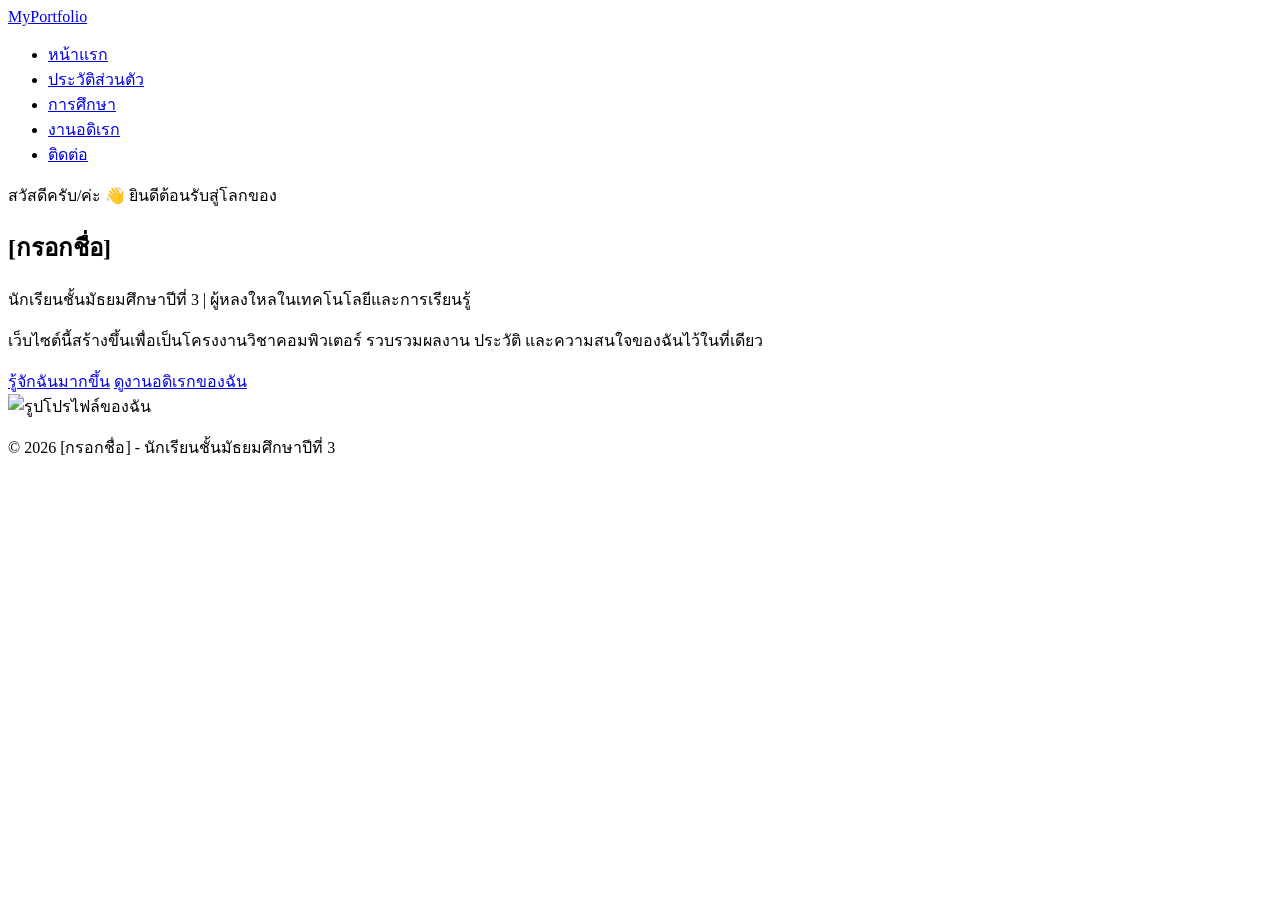
==== index.html @ 2ef2fb8a "Update index.html" ====
<!DOCTYPE html>
<html lang="th">
<head>
    <meta charset="UTF-8">
    <meta name="viewport" content="width=device-width, initial-scale=1.0">
    <title>หน้าแรก | Portfolio ของฉัน</title>
    <link href="https://fonts.googleapis.com/css2?family=Prompt:wght@300;400;500;600;700&display=swap" rel="stylesheet">
    <link rel="stylesheet" href="style.css">
</head>
<body>
    <!-- Navigation -->
    <nav class="navbar">
        <div class="nav-container">
            <a href="index.html" class="logo">My<span>Portfolio</span></a>
            <ul class="nav-links">
                <li><a href="index.html" class="active">หน้าแรก</a></li>
                <li><a href="profile.html">ประวัติส่วนตัว</a></li>
                <li><a href="education.html">การศึกษา</a></li>
                <li><a href="hobby.html">งานอดิเรก</a></li>
                <li><a href="contact.html">ติดต่อ</a></li>
            </ul>
        </div>
    </nav>

    <!-- Main Content -->
    <main class="container fade-in">
        <section class="hero-section">
            <div class="hero-content">
                <p class="greeting">สวัสดีครับ/ค่ะ 👋 ยินดีต้อนรับสู่โลกของ</p>
                <h1 class="hero-name">[กรอกชื่อ]</h1>
                <p class="hero-subtitle">นักเรียนชั้นมัธยมศึกษาปีที่ 3 | ผู้หลงใหลในเทคโนโลยีและการเรียนรู้</p>
                <p class="hero-desc">เว็บไซต์นี้สร้างขึ้นเพื่อเป็นโครงงานวิชาคอมพิวเตอร์ รวบรวมผลงาน ประวัติ และความสนใจของฉันไว้ในที่เดียว</p>
                <div class="hero-buttons">
                    <a href="profile.html" class="btn btn-primary">รู้จักฉันมากขึ้น</a>
                    <a href="hobby.html" class="btn btn-outline">ดูงานอดิเรกของฉัน</a>
                </div>
            </div>
            <div class="hero-image">
                <div class="image-wrapper">
                    <img src="https://placehold.co/400x400/1976D2/FFFFFF?text=My+Profile" alt="รูปโปรไฟล์ของฉัน">
                    <div class="circle-decoration"></div>
                </div>
            </div>
        </section>
    </main>

    <!-- Footer -->
    <footer>
        <div class="footer-container">
            <p>&copy; 2026 [กรอกชื่อ] - นักเรียนชั้นมัธยมศึกษาปีที่ 3</p>
        </div>
    </footer>
</body>
</html>
---- style.css ----
<!DOCTYPE html>
<html lang="th">
<head>
    <meta charset="UTF-8">
    <meta name="viewport" content="width=device-width, initial-scale=1.0">
    <title>อวกาศของฉัน</title>
    <style>
        /* =========================================
           1. การตั้งค่าพื้นหลังอวกาศ (Space Background)
           ========================================= */
        body {
            margin: 0;
            padding: 0;
            /* ไล่สีพื้นหลังให้ดูเป็นอวกาศมืดๆ */
            background: linear-gradient(to bottom, #000000, #0B0C10, #1F2833);
            height: 100vh;
            overflow: hidden; /* ป้องกันไม่ให้หน้าเว็บเลื่อนจากแอนิเมชันดาวตก */
            color: white;
            font-family: 'Kanit', sans-serif; /* ใช้ฟอนต์ที่อ่านง่าย */
            display: flex;
            justify-content: center;
            align-items: center;
            position: relative;
        }

        /* สร้างดวงดาวเล็กๆ ประดับพื้นหลังแบบนิ่งๆ */
        .stars {
            position: absolute;
            top: 0; left: 0; right: 0; bottom: 0;
            background: transparent;
            z-index: 1;
            /* ใช้ Radial Gradient สร้างจุดดาวกระจายๆ */
            background-image: 
                radial-gradient(1px 1px at 20px 30px, #ffffff, rgba(0,0,0,0)),
                radial-gradient(1px 1px at 40px 70px, #ffffff, rgba(0,0,0,0)),
                radial-gradient(1.5px 1.5px at 90px 40px, #ffffff, rgba(0,0,0,0)),
                radial-gradient(2px 2px at 160px 120px, #dddddd, rgba(0,0,0,0));
            background-repeat: repeat;
            background-size: 200px 200px;
        }

        /* =========================================
           2. เอฟเฟกต์ข้อความดุ๊กดิ๊ก (Wiggle Hover Effect)
           ========================================= */
        .content {
            z-index: 10; /* ให้อยู่เหนือพื้นหลังและดาวตก */
            text-align: center;
        }

        .wiggle-text {
            display: inline-block; /* จำเป็นต้องใส่เพื่อให้โค้ดขยับทำงานได้ดี */
            font-size: 3rem;
            margin: 10px;
            cursor: pointer;
            transition: color 0.3s ease;
        }

        /* เมื่อเอาเมาส์ไปชี้ */
        .wiggle-text:hover {
            color: #66FCF1; /* เปลี่ยนเป็นสีฟ้านีออน */
            text-shadow: 0 0 15px #66FCF1, 0 0 30px #45A29E; /* เพิ่มแสงเรืองรอง */
            animation: wiggle 0.4s infinite; /* เรียกใช้แอนิเมชันดุ๊กดิ๊ก */
        }

        /* คีย์เฟรมสำหรับการสั่น/ดุ๊กดิ๊ก */
        @keyframes wiggle {
            0% { transform: rotate(0deg) scale(1.1); }
            25% { transform: rotate(-5deg) scale(1.1); }
            50% { transform: rotate(0deg) scale(1.1); }
            75% { transform: rotate(5deg) scale(1.1); }
            100% { transform: rotate(0deg) scale(1.1); }
        }

        /* =========================================
           3. เอฟเฟกต์ดาวตก (Shooting Stars)
           ========================================= */
        .shooting-star {
            position: absolute;
            width: 2px;
            height: 80px;
            /* สร้างลักษณะหางของดาวตก */
            background: linear-gradient(to bottom, rgba(255,255,255,0), rgba(255,255,255,1));
            z-index: 5;
            opacity: 0;
            /* ทำให้ดาวตกเอียง 45 องศา */
            transform: rotate(45deg);
            animation: fall linear infinite;
        }

        /* ทิศทางการตกของดาว */
        @keyframes fall {
            0% { 
                transform: translateY(-100px) translateX(0) rotate(45deg); 
                opacity: 1; 
            }
            100% { 
                transform: translateY(100vh) translateX(-100vw) rotate(45deg); 
                opacity: 0; 
            }
        }

        /* กำหนดตำแหน่งและความเร็วของดาวตกแต่ละดวงให้ต่างกัน */
        .star1 { top: -10%; left: 80%; animation-duration: 2s; animation-delay: 0s; }
        .star2 { top: -20%; left: 50%; animation-duration: 2.5s; animation-delay: 1s; }
        .star3 { top: 10%; left: 100%; animation-duration: 1.5s; animation-delay: 2s; }
        .star4 { top: -30%; left: 70%; animation-duration: 3s; animation-delay: 3.5s; }

    </style>
</head>
<body>

    <div class="stars"></div>

    <div class="shooting-star star1"></div>
    <div class="shooting-star star2"></div>
    <div class="shooting-star star3"></div>
    <div class="shooting-star star4"></div>

    <div class="content">
        <h1 class="wiggle-text">🚀 ยินดีต้อนรับสู่ห้วงอวกาศ!</h1>
        <br>
        <p class="wiggle-text">ลองเอาเมาส์มาชี้ที่ข้อความพวกนี้ดูสิ 💫</p>
    </div>

</body>
</html>
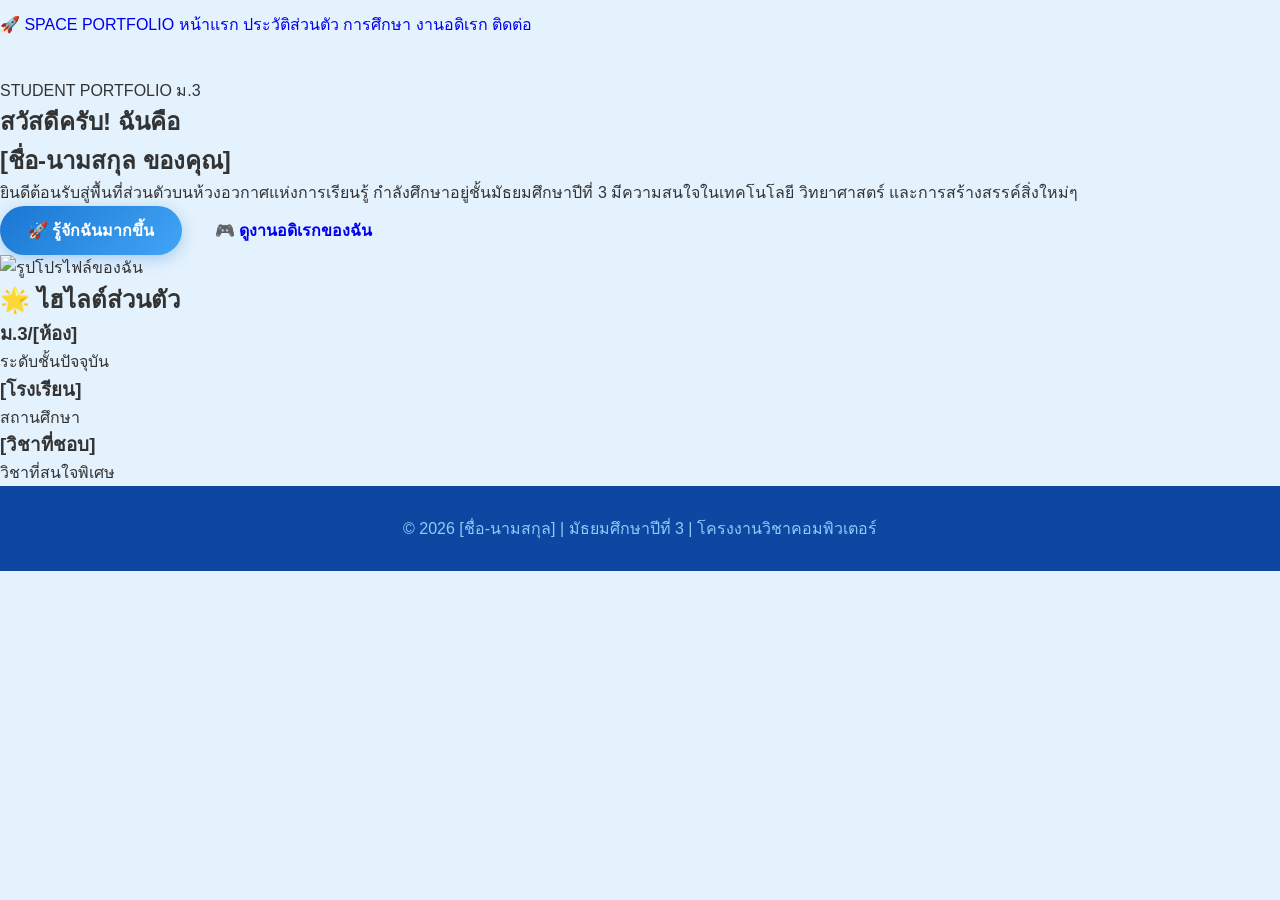
==== commit e8c70100: "Update index.html" ====
--- a/index.html
+++ b/index.html
@@ -3,52 +3,94 @@
 <head>
     <meta charset="UTF-8">
     <meta name="viewport" content="width=device-width, initial-scale=1.0">
-    <title>หน้าแรก | Portfolio ของฉัน</title>
-    <link href="https://fonts.googleapis.com/css2?family=Prompt:wght@300;400;500;600;700&display=swap" rel="stylesheet">
+    <title>หน้าแรก | Portfolio นักเรียน ม.3</title>
+    <!-- Google Fonts -->
+    <link rel="preconnect" href="https://fonts.googleapis.com">
+    <link rel="preconnect" href="https://fonts.gstatic.com" crossorigin>
+    <link href="https://fonts.googleapis.com/css2?family=Kanit:wght@300;400;500;600;700&family=Sarabun:wght@300;400;500;600&family=Space+Grotesk:wght@400;600;700&display=swap" rel="stylesheet">
     <link rel="stylesheet" href="style.css">
 </head>
 <body>
-    <!-- Navigation -->
-    <nav class="navbar">
-        <div class="nav-container">
-            <a href="index.html" class="logo">My<span>Portfolio</span></a>
-            <ul class="nav-links">
-                <li><a href="index.html" class="active">หน้าแรก</a></li>
-                <li><a href="profile.html">ประวัติส่วนตัว</a></li>
-                <li><a href="education.html">การศึกษา</a></li>
-                <li><a href="hobby.html">งานอดิเรก</a></li>
-                <li><a href="contact.html">ติดต่อ</a></li>
-            </ul>
-        </div>
+
+    <!-- Space Background with Meteors -->
+    <div id="bg-layer">
+        <div class="sky"></div>
+        <div class="planet planet-1"></div>
+        <div class="planet planet-2"></div>
+        <!-- Twinkling Stars -->
+        <div class="star" style="top:15%; left:20%; width:2px; height:2px; animation-duration:2s;"></div>
+        <div class="star" style="top:35%; left:75%; width:3px; height:3px; animation-duration:3s;"></div>
+        <div class="star" style="top:60%; left:10%; width:2px; height:2px; animation-duration:1.5s;"></div>
+        <div class="star" style="top:80%; left:85%; width:3px; height:3px; animation-duration:4s;"></div>
+        <div class="star" style="top:45%; left:45%; width:2px; height:2px; animation-duration:2.5s;"></div>
+        <!-- Meteor Shower -->
+        <div class="meteor" style="top:-5%; right:10%; animation-duration:3.5s; animation-delay:0s;"></div>
+        <div class="meteor" style="top:-5%; right:30%; animation-duration:4.2s; animation-delay:1.2s;"></div>
+        <div class="meteor" style="top:-5%; right:65%; animation-duration:3.8s; animation-delay:0.5s;"></div>
+        <div class="meteor" style="top:-5%; right:85%; animation-duration:4.8s; animation-delay:2.1s;"></div>
+    </div>
+
+    <!-- Navigation Bar -->
+    <nav class="orbit-nav">
+        <a href="index.html" class="brand-logo">🚀 SPACE PORTFOLIO</a>
+        <a href="index.html" class="current">หน้าแรก</a>
+        <a href="profile.html">ประวัติส่วนตัว</a>
+        <a href="education.html">การศึกษา</a>
+        <a href="hobby.html">งานอดิเรก</a>
+        <a href="contact.html">ติดต่อ</a>
     </nav>
 
-    <!-- Main Content -->
-    <main class="container fade-in">
-        <section class="hero-section">
-            <div class="hero-content">
-                <p class="greeting">สวัสดีครับ/ค่ะ 👋 ยินดีต้อนรับสู่โลกของ</p>
-                <h1 class="hero-name">[กรอกชื่อ]</h1>
-                <p class="hero-subtitle">นักเรียนชั้นมัธยมศึกษาปีที่ 3 | ผู้หลงใหลในเทคโนโลยีและการเรียนรู้</p>
-                <p class="hero-desc">เว็บไซต์นี้สร้างขึ้นเพื่อเป็นโครงงานวิชาคอมพิวเตอร์ รวบรวมผลงาน ประวัติ และความสนใจของฉันไว้ในที่เดียว</p>
-                <div class="hero-buttons">
-                    <a href="profile.html" class="btn btn-primary">รู้จักฉันมากขึ้น</a>
-                    <a href="hobby.html" class="btn btn-outline">ดูงานอดิเรกของฉัน</a>
+    <!-- Main Shell -->
+    <div class="shell">
+        <main>
+            <!-- Hero Section -->
+            <section class="hero-section">
+                <div class="hero-container">
+                    <div class="hero-text">
+                        <span class="badge">STUDENT PORTFOLIO ม.3</span>
+                        <h1 class="page-title">สวัสดีครับ! ฉันคือ <br><span class="highlight-name">[ชื่อ-นามสกุล ของคุณ]</span></h1>
+                        <p class="page-lede">
+                            ยินดีต้อนรับสู่พื้นที่ส่วนตัวบนห้วงอวกาศแห่งการเรียนรู้ กำลังศึกษาอยู่ชั้นมัธยมศึกษาปีที่ 3 
+                            มีความสนใจในเทคโนโลยี วิทยาศาสตร์ และการสร้างสรรค์สิ่งใหม่ๆ
+                        </p>
+                        <div class="btn-group">
+                            <a href="profile.html" class="btn btn-primary">🚀 รู้จักฉันมากขึ้น</a>
+                            <a href="hobby.html" class="btn btn-secondary">🎮 ดูงานอดิเรกของฉัน</a>
+                        </div>
+                    </div>
+                    <div class="hero-visual">
+                        <div class="photo-frame">
+                            <img src="https://placehold.co/400x400/1976D2/FFFFFF?text=MY+PROFILE" alt="รูปโปรไฟล์ของฉัน">
+                        </div>
+                    </div>
                 </div>
-            </div>
-            <div class="hero-image">
-                <div class="image-wrapper">
-                    <img src="https://placehold.co/400x400/1976D2/FFFFFF?text=My+Profile" alt="รูปโปรไฟล์ของฉัน">
-                    <div class="circle-decoration"></div>
+            </section>
+
+            <!-- Quick Highlights -->
+            <section class="highlights-section">
+                <h2 class="section-title">🌟 ไฮไลต์ส่วนตัว</h2>
+                <div class="stats-grid">
+                    <div class="stat-card">
+                        <h3>ม.3/[ห้อง]</h3>
+                        <p>ระดับชั้นปัจจุบัน</p>
+                    </div>
+                    <div class="stat-card">
+                        <h3>[โรงเรียน]</h3>
+                        <p>สถานศึกษา</p>
+                    </div>
+                    <div class="stat-card">
+                        <h3>[วิชาที่ชอบ]</h3>
+                        <p>วิชาที่สนใจพิเศษ</p>
+                    </div>
                 </div>
-            </div>
-        </section>
-    </main>
+            </section>
+        </main>
 
-    <!-- Footer -->
-    <footer>
-        <div class="footer-container">
-            <p>&copy; 2026 [กรอกชื่อ] - นักเรียนชั้นมัธยมศึกษาปีที่ 3</p>
-        </div>
-    </footer>
+        <!-- Footer -->
+        <footer class="sign-off">
+            <p>© 2026 [ชื่อ-นามสกุล] | มัธยมศึกษาปีที่ 3 | โครงงานวิชาคอมพิวเตอร์</p>
+        </footer>
+    </div>
+
 </body>
 </html>
--- a/style.css
+++ b/style.css
@@ -1,126 +1,482 @@
-<!DOCTYPE html>
-<html lang="th">
-<head>
-    <meta charset="UTF-8">
-    <meta name="viewport" content="width=device-width, initial-scale=1.0">
-    <title>อวกาศของฉัน</title>
-    <style>
-        /* =========================================
-           1. การตั้งค่าพื้นหลังอวกาศ (Space Background)
-           ========================================= */
-        body {
-            margin: 0;
-            padding: 0;
-            /* ไล่สีพื้นหลังให้ดูเป็นอวกาศมืดๆ */
-            background: linear-gradient(to bottom, #000000, #0B0C10, #1F2833);
-            height: 100vh;
-            overflow: hidden; /* ป้องกันไม่ให้หน้าเว็บเลื่อนจากแอนิเมชันดาวตก */
-            color: white;
-            font-family: 'Kanit', sans-serif; /* ใช้ฟอนต์ที่อ่านง่าย */
-            display: flex;
-            justify-content: center;
-            align-items: center;
-            position: relative;
-        }
-
-        /* สร้างดวงดาวเล็กๆ ประดับพื้นหลังแบบนิ่งๆ */
-        .stars {
-            position: absolute;
-            top: 0; left: 0; right: 0; bottom: 0;
-            background: transparent;
-            z-index: 1;
-            /* ใช้ Radial Gradient สร้างจุดดาวกระจายๆ */
-            background-image: 
-                radial-gradient(1px 1px at 20px 30px, #ffffff, rgba(0,0,0,0)),
-                radial-gradient(1px 1px at 40px 70px, #ffffff, rgba(0,0,0,0)),
-                radial-gradient(1.5px 1.5px at 90px 40px, #ffffff, rgba(0,0,0,0)),
-                radial-gradient(2px 2px at 160px 120px, #dddddd, rgba(0,0,0,0));
-            background-repeat: repeat;
-            background-size: 200px 200px;
-        }
-
-        /* =========================================
-           2. เอฟเฟกต์ข้อความดุ๊กดิ๊ก (Wiggle Hover Effect)
-           ========================================= */
-        .content {
-            z-index: 10; /* ให้อยู่เหนือพื้นหลังและดาวตก */
-            text-align: center;
-        }
-
-        .wiggle-text {
-            display: inline-block; /* จำเป็นต้องใส่เพื่อให้โค้ดขยับทำงานได้ดี */
-            font-size: 3rem;
-            margin: 10px;
-            cursor: pointer;
-            transition: color 0.3s ease;
-        }
-
-        /* เมื่อเอาเมาส์ไปชี้ */
-        .wiggle-text:hover {
-            color: #66FCF1; /* เปลี่ยนเป็นสีฟ้านีออน */
-            text-shadow: 0 0 15px #66FCF1, 0 0 30px #45A29E; /* เพิ่มแสงเรืองรอง */
-            animation: wiggle 0.4s infinite; /* เรียกใช้แอนิเมชันดุ๊กดิ๊ก */
-        }
-
-        /* คีย์เฟรมสำหรับการสั่น/ดุ๊กดิ๊ก */
-        @keyframes wiggle {
-            0% { transform: rotate(0deg) scale(1.1); }
-            25% { transform: rotate(-5deg) scale(1.1); }
-            50% { transform: rotate(0deg) scale(1.1); }
-            75% { transform: rotate(5deg) scale(1.1); }
-            100% { transform: rotate(0deg) scale(1.1); }
-        }
-
-        /* =========================================
-           3. เอฟเฟกต์ดาวตก (Shooting Stars)
-           ========================================= */
-        .shooting-star {
-            position: absolute;
-            width: 2px;
-            height: 80px;
-            /* สร้างลักษณะหางของดาวตก */
-            background: linear-gradient(to bottom, rgba(255,255,255,0), rgba(255,255,255,1));
-            z-index: 5;
-            opacity: 0;
-            /* ทำให้ดาวตกเอียง 45 องศา */
-            transform: rotate(45deg);
-            animation: fall linear infinite;
-        }
-
-        /* ทิศทางการตกของดาว */
-        @keyframes fall {
-            0% { 
-                transform: translateY(-100px) translateX(0) rotate(45deg); 
-                opacity: 1; 
-            }
-            100% { 
-                transform: translateY(100vh) translateX(-100vw) rotate(45deg); 
-                opacity: 0; 
-            }
-        }
-
-        /* กำหนดตำแหน่งและความเร็วของดาวตกแต่ละดวงให้ต่างกัน */
-        .star1 { top: -10%; left: 80%; animation-duration: 2s; animation-delay: 0s; }
-        .star2 { top: -20%; left: 50%; animation-duration: 2.5s; animation-delay: 1s; }
-        .star3 { top: 10%; left: 100%; animation-duration: 1.5s; animation-delay: 2s; }
-        .star4 { top: -30%; left: 70%; animation-duration: 3s; animation-delay: 3.5s; }
-
-    </style>
-</head>
-<body>
-
-    <div class="stars"></div>
-
-    <div class="shooting-star star1"></div>
-    <div class="shooting-star star2"></div>
-    <div class="shooting-star star3"></div>
-    <div class="shooting-star star4"></div>
-
-    <div class="content">
-        <h1 class="wiggle-text">🚀 ยินดีต้อนรับสู่ห้วงอวกาศ!</h1>
-        <br>
-        <p class="wiggle-text">ลองเอาเมาส์มาชี้ที่ข้อความพวกนี้ดูสิ 💫</p>
-    </div>
-
-</body>
-</html>
+/* =========================================
+   CSS Variables (Design System)
+   ========================================= */
+:root {
+    --color-primary-dark: #0D47A1;
+    --color-primary: #1976D2;
+    --color-primary-light: #42A5F5;
+    --color-secondary: #90CAF9;
+    --color-bg-light: #E3F2FD;
+    --color-white: #FFFFFF;
+    --color-text: #333333;
+    --color-text-light: #666666;
+    
+    --shadow-soft: 0 10px 30px rgba(25, 118, 210, 0.08);
+    --shadow-hover: 0 15px 35px rgba(25, 118, 210, 0.15);
+    
+    --border-radius: 16px;
+    --transition: all 0.3s ease;
+}
+
+/* =========================================
+   Global Styles
+   ========================================= */
+* {
+    margin: 0;
+    padding: 0;
+    box-sizing: border-box;
+}
+
+body {
+    font-family: 'Prompt', sans-serif;
+    background-color: var(--color-bg-light);
+    color: var(--color-text);
+    line-height: 1.6;
+    overflow-x: hidden;
+}
+
+.container {
+    max-width: 1100px;
+    margin: 0 auto;
+    padding: 100px 20px 60px; /* Top padding for sticky nav */
+    min-height: calc(100vh - 80px);
+}
+
+a { text-decoration: none; }
+ul { list-style: none; }
+
+/* =========================================
+   Typography & Utilities
+   ========================================= */
+.page-header {
+    text-align: center;
+    margin-bottom: 50px;
+}
+
+.page-header h2 {
+    font-size: 2.5rem;
+    color: var(--color-primary-dark);
+    margin-bottom: 10px;
+}
+
+.page-header p {
+    color: var(--color-text-light);
+    font-size: 1.1rem;
+}
+
+.text-center { text-align: center; }
+
+/* =========================================
+   Navigation Bar
+   ========================================= */
+.navbar {
+    position: fixed;
+    top: 0;
+    width: 100%;
+    background: rgba(255, 255, 255, 0.9);
+    backdrop-filter: blur(10px);
+    box-shadow: 0 2px 15px rgba(0, 0, 0, 0.05);
+    z-index: 1000;
+}
+
+.nav-container {
+    max-width: 1100px;
+    margin: 0 auto;
+    padding: 15px 20px;
+    display: flex;
+    justify-content: space-between;
+    align-items: center;
+}
+
+.logo {
+    font-size: 1.5rem;
+    font-weight: 700;
+    color: var(--color-primary-dark);
+}
+
+.logo span {
+    color: var(--color-primary-light);
+}
+
+.nav-links {
+    display: flex;
+    gap: 30px;
+}
+
+.nav-links a {
+    color: var(--color-text);
+    font-weight: 500;
+    transition: var(--transition);
+    padding: 8px 16px;
+    border-radius: 8px;
+}
+
+.nav-links a:hover,
+.nav-links a.active {
+    background-color: var(--color-primary);
+    color: var(--color-white);
+    box-shadow: 0 4px 10px rgba(25, 118, 210, 0.2);
+}
+
+/* =========================================
+   Buttons
+   ========================================= */
+.btn {
+    display: inline-block;
+    padding: 12px 28px;
+    border-radius: 30px;
+    font-weight: 600;
+    transition: var(--transition);
+    cursor: pointer;
+    border: none;
+}
+
+.btn-primary {
+    background: linear-gradient(135deg, var(--color-primary), var(--color-primary-light));
+    color: var(--color-white);
+    box-shadow: 0 4px 15px rgba(25, 118, 210, 0.3);
+}
+
+.btn-primary:hover {
+    transform: translateY(-3px);
+    box-shadow: 0 6px 20px rgba(25, 118, 210, 0.4);
+}
+
+.btn-outline {
+    background: transparent;
+    border: 2px solid var(--color-primary);
+    color: var(--color-primary);
+}
+
+.btn-outline:hover {
+    background: var(--color-primary);
+    color: var(--color-white);
+    transform: translateY(-3px);
+}
+
+/* =========================================
+   Hero Section (Index)
+   ========================================= */
+.hero-section {
+    display: flex;
+    align-items: center;
+    justify-content: space-between;
+    gap: 50px;
+    margin-top: 40px;
+}
+
+.hero-content {
+    flex: 1;
+}
+
+.greeting {
+    color: var(--color-primary);
+    font-weight: 600;
+    font-size: 1.2rem;
+    margin-bottom: 10px;
+}
+
+.hero-name {
+    font-size: 3.5rem;
+    color: var(--color-primary-dark);
+    line-height: 1.2;
+    margin-bottom: 15px;
+}
+
+.hero-subtitle {
+    font-size: 1.2rem;
+    color: var(--color-text-light);
+    margin-bottom: 20px;
+}
+
+.hero-desc {
+    margin-bottom: 30px;
+    color: var(--color-text);
+}
+
+.hero-buttons {
+    display: flex;
+    gap: 15px;
+}
+
+.hero-image {
+    flex: 1;
+    display: flex;
+    justify-content: center;
+    position: relative;
+}
+
+.image-wrapper {
+    position: relative;
+    z-index: 1;
+}
+
+.image-wrapper img {
+    width: 350px;
+    height: 350px;
+    object-fit: cover;
+    border-radius: 50%;
+    border: 8px solid var(--color-white);
+    box-shadow: var(--shadow-soft);
+    transition: var(--transition);
+}
+
+.image-wrapper img:hover {
+    transform: scale(1.02);
+}
+
+.circle-decoration {
+    position: absolute;
+    top: -20px;
+    right: -20px;
+    width: 390px;
+    height: 390px;
+    background: linear-gradient(135deg, var(--color-secondary), var(--color-bg-light));
+    border-radius: 50%;
+    z-index: -1;
+}
+
+/* =========================================
+   Profile Section
+   ========================================= */
+.profile-layout {
+    display: grid;
+    grid-template-columns: 1fr 2fr;
+    gap: 40px;
+}
+
+.profile-card, .info-card, .info-box {
+    background: var(--color-white);
+    padding: 30px;
+    border-radius: var(--border-radius);
+    box-shadow: var(--shadow-soft);
+}
+
+.profile-avatar {
+    width: 200px;
+    height: 200px;
+    border-radius: 50%;
+    object-fit: cover;
+    margin-bottom: 20px;
+    border: 5px solid var(--color-bg-light);
+}
+
+.role-badge {
+    display: inline-block;
+    background: var(--color-bg-light);
+    color: var(--color-primary);
+    padding: 5px 15px;
+    border-radius: 20px;
+    font-size: 0.9rem;
+    margin-top: 10px;
+}
+
+.info-card { margin-bottom: 20px; }
+.info-card h3 { color: var(--color-primary-dark); margin-bottom: 15px; }
+
+.info-grid {
+    display: grid;
+    grid-template-columns: 1fr 1fr;
+    gap: 20px;
+}
+
+.info-box {
+    display: flex;
+    flex-direction: column;
+    padding: 20px;
+    transition: var(--transition);
+}
+
+.info-box:hover {
+    transform: translateY(-5px);
+    box-shadow: var(--shadow-hover);
+}
+
+.info-label { color: var(--color-text-light); font-size: 0.9rem; }
+.info-value { color: var(--color-primary-dark); font-weight: 600; font-size: 1.1rem; }
+
+/* =========================================
+   Education Timeline
+   ========================================= */
+.timeline {
+    position: relative;
+    max-width: 800px;
+    margin: 0 auto;
+}
+
+.timeline::before {
+    content: '';
+    position: absolute;
+    width: 4px;
+    background: var(--color-secondary);
+    top: 0;
+    bottom: 0;
+    left: 20px;
+    border-radius: 2px;
+}
+
+.timeline-item {
+    position: relative;
+    padding-left: 60px;
+    margin-bottom: 40px;
+}
+
+.timeline-dot {
+    position: absolute;
+    left: 11px;
+    top: 5px;
+    width: 22px;
+    height: 22px;
+    background: var(--color-primary);
+    border: 4px solid var(--color-white);
+    border-radius: 50%;
+    box-shadow: 0 0 0 4px var(--color-bg-light);
+}
+
+.timeline-content {
+    background: var(--color-white);
+    padding: 25px;
+    border-radius: var(--border-radius);
+    box-shadow: var(--shadow-soft);
+    transition: var(--transition);
+}
+
+.timeline-content:hover {
+    transform: translateY(-5px);
+    box-shadow: var(--shadow-hover);
+}
+
+.timeline-year {
+    display: inline-block;
+    background: var(--color-primary-light);
+    color: var(--color-white);
+    padding: 4px 12px;
+    border-radius: 12px;
+    font-size: 0.85rem;
+    margin-bottom: 10px;
+}
+
+.timeline-content h3 { color: var(--color-primary-dark); margin-bottom: 5px; }
+.school-name { font-weight: 500; color: var(--color-primary); margin-bottom: 10px; }
+.edu-detail { color: var(--color-text-light); }
+
+/* =========================================
+   Hobby Grid
+   ========================================= */
+.hobby-grid {
+    display: grid;
+    grid-template-columns: repeat(auto-fit, minmax(300px, 1fr));
+    gap: 30px;
+}
+
+.hobby-card {
+    background: var(--color-white);
+    padding: 40px 30px;
+    border-radius: var(--border-radius);
+    text-align: center;
+    box-shadow: var(--shadow-soft);
+    transition: var(--transition);
+}
+
+.hobby-card:hover {
+    transform: translateY(-10px);
+    box-shadow: var(--shadow-hover);
+}
+
+.hobby-icon {
+    font-size: 3.5rem;
+    margin-bottom: 20px;
+    transition: var(--transition);
+}
+
+.hobby-card:hover .hobby-icon {
+    transform: scale(1.1);
+}
+
+.hobby-card h3 { color: var(--color-primary-dark); margin-bottom: 15px; }
+.hobby-card p { color: var(--color-text-light); }
+
+/* =========================================
+   Contact Section
+   ========================================= */
+.contact-section {
+    display: grid;
+    grid-template-columns: repeat(auto-fit, minmax(250px, 1fr));
+    gap: 30px;
+    max-width: 900px;
+    margin: 0 auto;
+}
+
+.contact-card {
+    background: var(--color-white);
+    padding: 40px 20px;
+    border-radius: var(--border-radius);
+    text-align: center;
+    box-shadow: var(--shadow-soft);
+    transition: var(--transition);
+}
+
+.contact-card:hover {
+    transform: translateY(-5px);
+    box-shadow: var(--shadow-hover);
+}
+
+.contact-icon {
+    font-size: 3rem;
+    margin-bottom: 15px;
+}
+
+.contact-card h3 { color: var(--color-primary-dark); margin-bottom: 10px; }
+.contact-card p { color: var(--color-text-light); margin-bottom: 20px; }
+
+/* =========================================
+   Footer
+   ========================================= */
+footer {
+    background: var(--color-primary-dark);
+    color: var(--color-secondary);
+    text-align: center;
+    padding: 30px 20px;
+    margin-top: auto;
+}
+
+/* =========================================
+   Animations
+   ========================================= */
+.fade-in {
+    animation: fadeIn 0.8s ease-out forwards;
+}
+
+@keyframes fadeIn {
+    from { opacity: 0; transform: translateY(20px); }
+    to { opacity: 1; transform: translateY(0); }
+}
+
+/* =========================================
+   Responsive Design
+   ========================================= */
+@media (max-width: 992px) {
+    .profile-layout { grid-template-columns: 1fr; }
+    .hero-section { flex-direction: column; text-align: center; }
+    .hero-buttons { justify-content: center; }
+    .image-wrapper img, .circle-decoration { width: 300px; height: 300px; }
+    .circle-decoration { top: 0; right: 0; }
+}
+
+@media (max-width: 768px) {
+    .nav-links { display: none; /* สำหรับมือถือ ควรใช้ Hamburger Menu แต่ที่นี่ซ่อนชั่วคราวเพื่อความเรียบง่ายตามโจทย์ HTML/CSS */ }
+    /* วิธีแสดงเมนูบนมือถือแบบเรียบง่ายโดยไม่ใช้ JS */
+    .nav-links {
+        display: flex;
+        flex-wrap: wrap;
+        justify-content: center;
+        gap: 10px;
+        position: static;
+        width: 100%;
+        margin-top: 15px;
+    }
+    .nav-container { flex-direction: column; }
+    .container { padding-top: 140px; }
+    .hero-name { font-size: 2.5rem; }
+    .info-grid { grid-template-columns: 1fr; }
+}
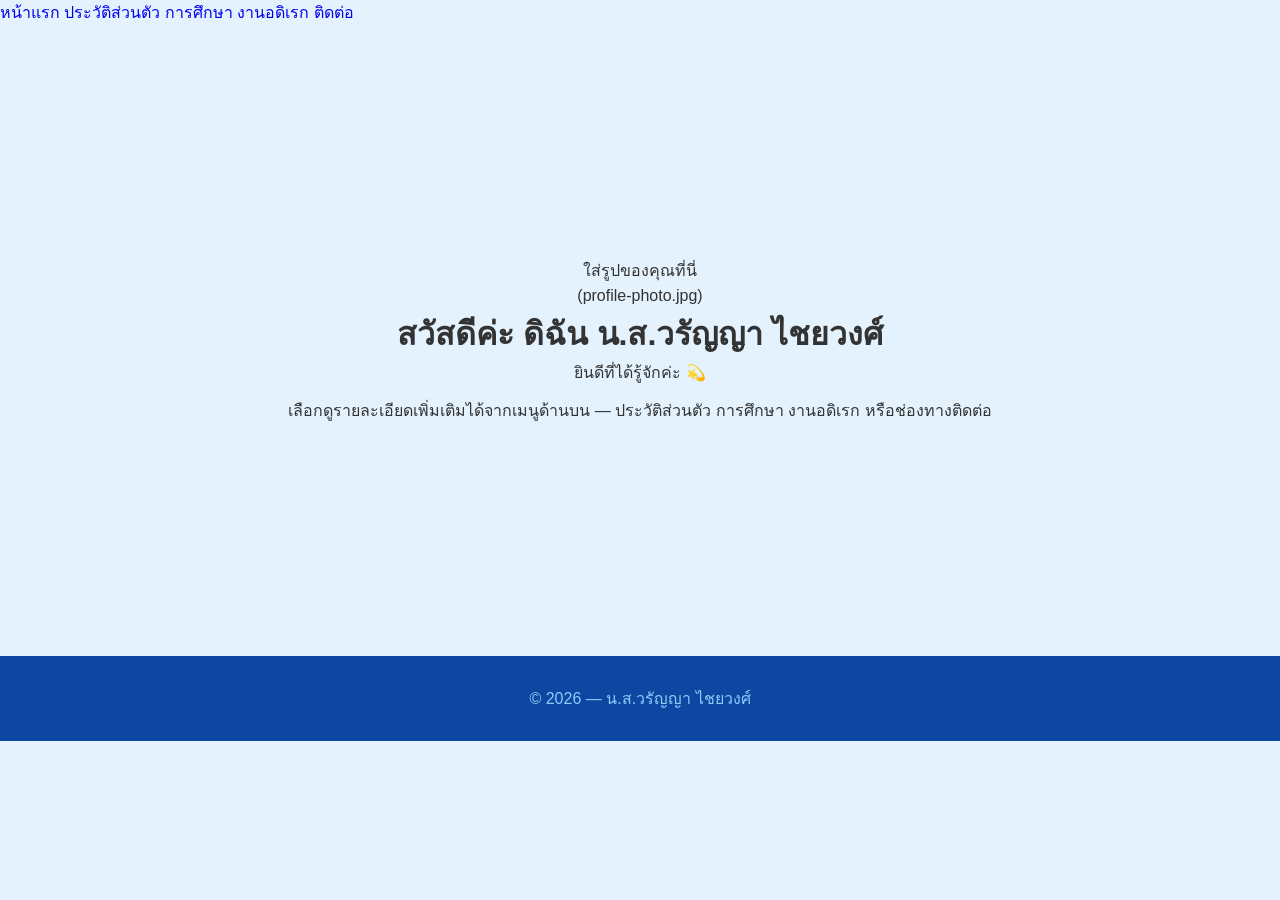
==== commit c7828ef5: "Update index.html" ====
--- a/index.html
+++ b/index.html
@@ -1,96 +1,35 @@
 <!DOCTYPE html>
 <html lang="th">
 <head>
-    <meta charset="UTF-8">
-    <meta name="viewport" content="width=device-width, initial-scale=1.0">
-    <title>หน้าแรก | Portfolio นักเรียน ม.3</title>
-    <!-- Google Fonts -->
-    <link rel="preconnect" href="https://fonts.googleapis.com">
-    <link rel="preconnect" href="https://fonts.gstatic.com" crossorigin>
-    <link href="https://fonts.googleapis.com/css2?family=Kanit:wght@300;400;500;600;700&family=Sarabun:wght@300;400;500;600&family=Space+Grotesk:wght@400;600;700&display=swap" rel="stylesheet">
-    <link rel="stylesheet" href="style.css">
+<meta charset="UTF-8">
+<meta name="viewport" content="width=device-width, initial-scale=1.0">
+<title>หน้าแรก | เว็บของวรัญญา</title>
+<link rel="stylesheet" href="style.css">
 </head>
 <body>
+<div id="bg-layer"></div>
 
-    <!-- Space Background with Meteors -->
-    <div id="bg-layer">
-        <div class="sky"></div>
-        <div class="planet planet-1"></div>
-        <div class="planet planet-2"></div>
-        <!-- Twinkling Stars -->
-        <div class="star" style="top:15%; left:20%; width:2px; height:2px; animation-duration:2s;"></div>
-        <div class="star" style="top:35%; left:75%; width:3px; height:3px; animation-duration:3s;"></div>
-        <div class="star" style="top:60%; left:10%; width:2px; height:2px; animation-duration:1.5s;"></div>
-        <div class="star" style="top:80%; left:85%; width:3px; height:3px; animation-duration:4s;"></div>
-        <div class="star" style="top:45%; left:45%; width:2px; height:2px; animation-duration:2.5s;"></div>
-        <!-- Meteor Shower -->
-        <div class="meteor" style="top:-5%; right:10%; animation-duration:3.5s; animation-delay:0s;"></div>
-        <div class="meteor" style="top:-5%; right:30%; animation-duration:4.2s; animation-delay:1.2s;"></div>
-        <div class="meteor" style="top:-5%; right:65%; animation-duration:3.8s; animation-delay:0.5s;"></div>
-        <div class="meteor" style="top:-5%; right:85%; animation-duration:4.8s; animation-delay:2.1s;"></div>
+<nav class="orbit-nav">
+    <a href="index.html" class="current">หน้าแรก</a>
+    <a href="profile.html">ประวัติส่วนตัว</a>
+    <a href="education.html">การศึกษา</a>
+    <a href="hobby.html">งานอดิเรก</a>
+    <a href="contact.html">ติดต่อ</a>
+</nav>
+
+<div class="shell" style="min-height: 70vh; display:flex; align-items:center;">
+    <div style="position:relative; z-index:2; text-align:center; width:100%;">
+        <div class="photo-frame">
+            <img src="profile-photo.jpg" alt="รูปโปรไฟล์ วรัญญา" onerror="this.style.display='none'; this.parentElement.innerHTML='ใส่รูปของคุณที่นี่<br>(profile-photo.jpg)';">
+        </div>
+        <h1 class="page-title wiggle-text">สวัสดีค่ะ ดิฉัน น.ส.วรัญญา ไชยวงศ์</h1>
+        <p class="page-lede wiggle-text" style="margin: 0 auto 12px; display:inline-block;">ยินดีที่ได้รู้จักค่ะ 💫</p>
+        <p class="page-lede" style="margin: 0 auto;">เลือกดูรายละเอียดเพิ่มเติมได้จากเมนูด้านบน — ประวัติส่วนตัว การศึกษา งานอดิเรก หรือช่องทางติดต่อ</p>
     </div>
+</div>
 
-    <!-- Navigation Bar -->
-    <nav class="orbit-nav">
-        <a href="index.html" class="brand-logo">🚀 SPACE PORTFOLIO</a>
-        <a href="index.html" class="current">หน้าแรก</a>
-        <a href="profile.html">ประวัติส่วนตัว</a>
-        <a href="education.html">การศึกษา</a>
-        <a href="hobby.html">งานอดิเรก</a>
-        <a href="contact.html">ติดต่อ</a>
-    </nav>
+<footer class="sign-off">© 2026 — น.ส.วรัญญา ไชยวงศ์  </footer>
 
-    <!-- Main Shell -->
-    <div class="shell">
-        <main>
-            <!-- Hero Section -->
-            <section class="hero-section">
-                <div class="hero-container">
-                    <div class="hero-text">
-                        <span class="badge">STUDENT PORTFOLIO ม.3</span>
-                        <h1 class="page-title">สวัสดีครับ! ฉันคือ <br><span class="highlight-name">[ชื่อ-นามสกุล ของคุณ]</span></h1>
-                        <p class="page-lede">
-                            ยินดีต้อนรับสู่พื้นที่ส่วนตัวบนห้วงอวกาศแห่งการเรียนรู้ กำลังศึกษาอยู่ชั้นมัธยมศึกษาปีที่ 3 
-                            มีความสนใจในเทคโนโลยี วิทยาศาสตร์ และการสร้างสรรค์สิ่งใหม่ๆ
-                        </p>
-                        <div class="btn-group">
-                            <a href="profile.html" class="btn btn-primary">🚀 รู้จักฉันมากขึ้น</a>
-                            <a href="hobby.html" class="btn btn-secondary">🎮 ดูงานอดิเรกของฉัน</a>
-                        </div>
-                    </div>
-                    <div class="hero-visual">
-                        <div class="photo-frame">
-                            <img src="https://placehold.co/400x400/1976D2/FFFFFF?text=MY+PROFILE" alt="รูปโปรไฟล์ของฉัน">
-                        </div>
-                    </div>
-                </div>
-            </section>
-
-            <!-- Quick Highlights -->
-            <section class="highlights-section">
-                <h2 class="section-title">🌟 ไฮไลต์ส่วนตัว</h2>
-                <div class="stats-grid">
-                    <div class="stat-card">
-                        <h3>ม.3/[ห้อง]</h3>
-                        <p>ระดับชั้นปัจจุบัน</p>
-                    </div>
-                    <div class="stat-card">
-                        <h3>[โรงเรียน]</h3>
-                        <p>สถานศึกษา</p>
-                    </div>
-                    <div class="stat-card">
-                        <h3>[วิชาที่ชอบ]</h3>
-                        <p>วิชาที่สนใจพิเศษ</p>
-                    </div>
-                </div>
-            </section>
-        </main>
-
-        <!-- Footer -->
-        <footer class="sign-off">
-            <p>© 2026 [ชื่อ-นามสกุล] | มัธยมศึกษาปีที่ 3 | โครงงานวิชาคอมพิวเตอร์</p>
-        </footer>
-    </div>
-
+<script src="space-bg.js"></script>
 </body>
 </html>
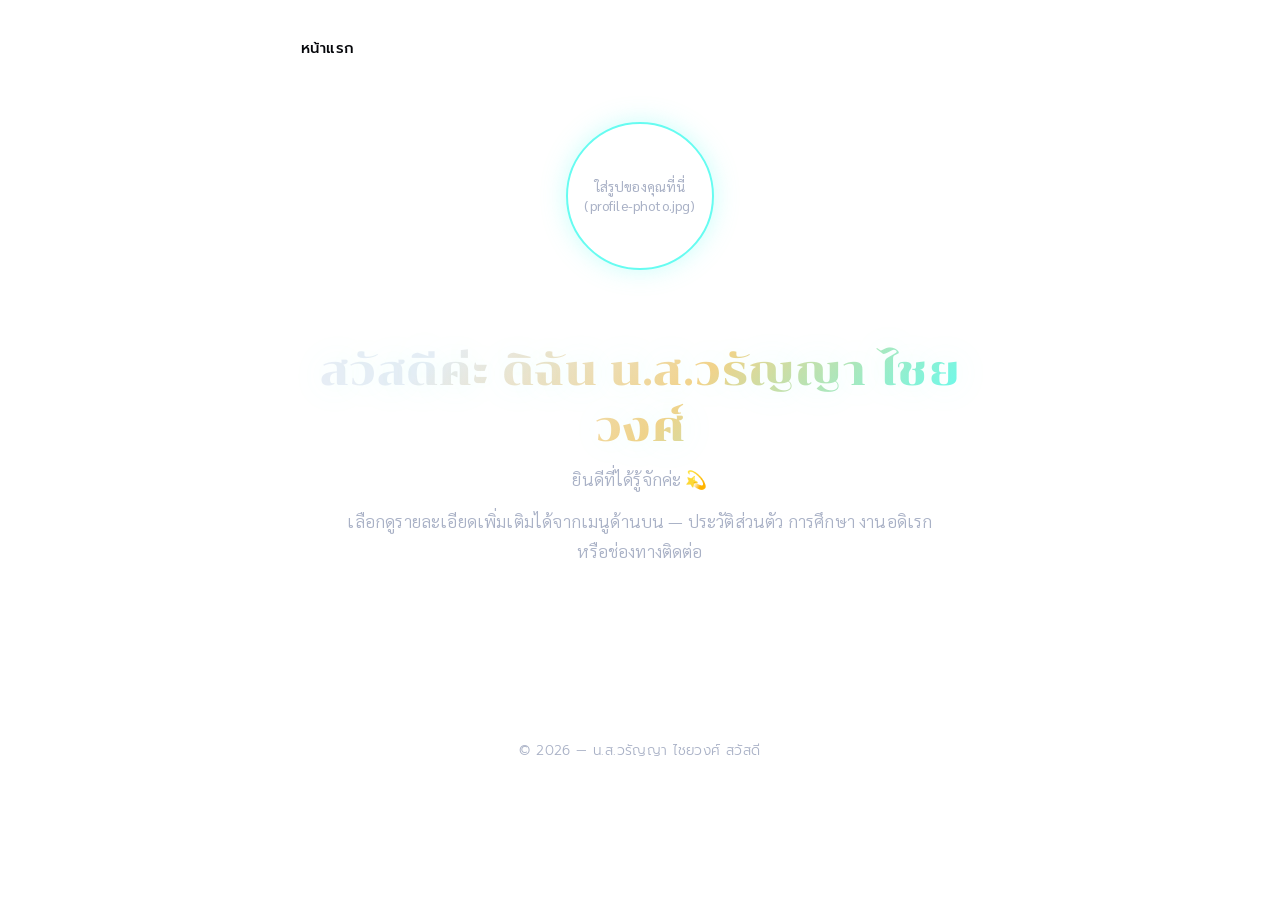
==== commit b404e0b2: "Update index.html" ====
--- a/index.html
+++ b/index.html
@@ -4,7 +4,7 @@
 <meta charset="UTF-8">
 <meta name="viewport" content="width=device-width, initial-scale=1.0">
 <title>หน้าแรก | เว็บของวรัญญา</title>
-<link rel="stylesheet" href="style.css">
+<link rel="stylesheet" href="style.css?v=2">
 </head>
 <body>
 <div id="bg-layer"></div>
@@ -28,7 +28,7 @@
     </div>
 </div>
 
-<footer class="sign-off">© 2026 — น.ส.วรัญญา ไชยวงศ์  </footer>
+<footer class="sign-off">© 2026 — น.ส.วรัญญา ไชยวงศ์ สวัสดี </footer>
 
 <script src="space-bg.js"></script>
 </body>
--- a/style.css
+++ b/style.css
@@ -1,482 +1,408 @@
 /* =========================================
-   CSS Variables (Design System)
+   Personal Space Site — shared styles
    ========================================= */
+@import url('https://fonts.googleapis.com/css2?family=Chonburi&family=Prompt:wght@300;400;500;600;700&family=Sarabun:wght@300;400;500;600&family=Space+Grotesk:wght@400;500;600;700&display=swap');
+
 :root {
-    --color-primary-dark: #0D47A1;
-    --color-primary: #1976D2;
-    --color-primary-light: #42A5F5;
-    --color-secondary: #90CAF9;
-    --color-bg-light: #E3F2FD;
-    --color-white: #FFFFFF;
-    --color-text: #333333;
-    --color-text-light: #666666;
-    
-    --shadow-soft: 0 10px 30px rgba(25, 118, 210, 0.08);
-    --shadow-hover: 0 15px 35px rgba(25, 118, 210, 0.15);
-    
-    --border-radius: 16px;
-    --transition: all 0.3s ease;
-}
-
-/* =========================================
-   Global Styles
-   ========================================= */
-* {
+    --bg-void: #05060a;
+    --bg-deep: #0b0e1a;
+    --bg-panel: rgba(18, 20, 28, 0.72);
+    --line: #2a2f3d;
+    --text: #e9edf5;
+    --text-dim: #a9b1c6;
+    --accent: #66fcf1;
+    --accent-dim: #45a29e;
+    --gold: #f5d38a;
+    --font-hero: 'Chonburi', 'Space Grotesk', serif;
+    --font-display: 'Prompt', 'Space Grotesk', sans-serif;
+    --font-body: 'Sarabun', 'Prompt', sans-serif;
+}
+
+* { box-sizing: border-box; }
+
+html, body {
     margin: 0;
     padding: 0;
-    box-sizing: border-box;
-}
-
-body {
-    font-family: 'Prompt', sans-serif;
-    background-color: var(--color-bg-light);
-    color: var(--color-text);
-    line-height: 1.6;
-    overflow-x: hidden;
-}
-
-.container {
-    max-width: 1100px;
+    min-height: 100vh;
+    background: var(--void);
+    color: var(--text);
+    font-family: var(--font-body);
+    font-weight: 400;
+    line-height: 1.7;
+    letter-spacing: 0.01em;
+    -webkit-font-smoothing: antialiased;
+    text-rendering: optimizeLegibility;
+}
+
+/* =========================================
+   Animated background layer (injected by space-bg.js)
+   ========================================= */
+#bg-layer {
+    position: fixed;
+    inset: 0;
+    z-index: 0;
+    pointer-events: none;
+    overflow: hidden;
+}
+
+.sky {
+    position: absolute;
+    inset: 0;
+    background:
+        radial-gradient(ellipse 60% 40% at 20% 15%, rgba(43,16,85,0.5), transparent 60%),
+        radial-gradient(ellipse 50% 35% at 85% 75%, rgba(26,42,108,0.45), transparent 60%),
+        radial-gradient(ellipse 100% 100% at 50% 50%, var(--bg-deep) 0%, var(--bg-void) 75%);
+}
+
+.star {
+    position: absolute;
+    background: #ffffff;
+    border-radius: 50%;
+    animation: twinkle ease-in-out infinite;
+}
+
+@keyframes twinkle {
+    0%, 100% { opacity: 0.25; transform: scale(1); }
+    50% { opacity: 1; transform: scale(1.4); }
+}
+
+.fixed-star { position: absolute; }
+
+.fixed-star .core {
+    width: 6px;
+    height: 6px;
+    border-radius: 50%;
+    background: var(--gold);
+    box-shadow: 0 0 8px 2px var(--gold), 0 0 20px 6px rgba(245,211,138,0.4);
+    animation: pulse-star 3s ease-in-out infinite;
+}
+
+@keyframes pulse-star {
+    0%, 100% { box-shadow: 0 0 8px 2px var(--gold), 0 0 20px 6px rgba(245,211,138,0.35); }
+    50% { box-shadow: 0 0 14px 4px var(--gold), 0 0 30px 10px rgba(245,211,138,0.55); }
+}
+
+.fixed-star .label {
+    position: absolute;
+    top: 14px;
+    left: 50%;
+    transform: translateX(-50%);
+    white-space: nowrap;
+    font-size: 0.75rem;
+    color: var(--gold);
+}
+
+.meteor {
+    position: absolute;
+    width: 2px;
+    height: 90px;
+    background: linear-gradient(to bottom, rgba(255,255,255,0), rgba(255,255,255,0.95));
+    transform: rotate(35deg);
+    opacity: 0;
+    animation-name: meteor-fall;
+    animation-timing-function: linear;
+    animation-iteration-count: infinite;
+}
+
+@keyframes meteor-fall {
+    0% { transform: translateY(-120px) translateX(0) rotate(35deg); opacity: 1; }
+    85% { opacity: 0.8; }
+    100% { transform: translateY(110vh) translateX(-75vw) rotate(35deg); opacity: 0; }
+}
+
+.spaceship-wrap {
+    position: absolute;
+    top: 18%;
+    left: -10%;
+    animation: fly-across 26s linear infinite;
+}
+
+@keyframes fly-across {
+    0% { transform: translate(0, 0) rotate(-6deg); }
+    50% { transform: translate(60vw, 12vh) rotate(-3deg); }
+    100% { transform: translate(130vw, -4vh) rotate(-6deg); }
+}
+
+.spaceship {
+    font-size: 2.2rem;
+    display: inline-block;
+    filter: drop-shadow(0 0 10px rgba(102,252,241,0.6));
+    transform: rotate(90deg);
+}
+
+.thruster {
+    position: absolute;
+    right: 38px;
+    top: 17px;
+    width: 40px;
+    height: 5px;
+    border-radius: 4px;
+    background: linear-gradient(to left, rgba(102,252,241,0.9), rgba(102,252,241,0));
+    filter: blur(1px);
+    animation: thruster-pulse 0.6s ease-in-out infinite alternate;
+}
+
+@keyframes thruster-pulse {
+    from { opacity: 0.5; width: 32px; }
+    to { opacity: 1; width: 46px; }
+}
+
+.planet {
+    position: absolute;
+    border-radius: 50%;
+    opacity: 0.8;
+}
+
+.planet-1 {
+    width: 110px; height: 110px;
+    top: 8%; right: 8%;
+    background: radial-gradient(circle at 35% 30%, #8f7bd6, #3a2a63 70%);
+    box-shadow: 0 0 40px rgba(143,123,214,0.3);
+}
+
+.planet-2 {
+    width: 60px; height: 60px;
+    bottom: 10%; left: 6%;
+    background: radial-gradient(circle at 35% 30%, #f2b56b, #7a4a1e 75%);
+    box-shadow: 0 0 28px rgba(242,181,107,0.28);
+}
+
+/* =========================================
+   Layout
+   ========================================= */
+.shell {
+    position: relative;
+    z-index: 1;
+    max-width: 760px;
     margin: 0 auto;
-    padding: 100px 20px 60px; /* Top padding for sticky nav */
-    min-height: calc(100vh - 80px);
-}
-
-a { text-decoration: none; }
-ul { list-style: none; }
-
-/* =========================================
-   Typography & Utilities
-   ========================================= */
-.page-header {
-    text-align: center;
-    margin-bottom: 50px;
-}
-
-.page-header h2 {
-    font-size: 2.5rem;
-    color: var(--color-primary-dark);
-    margin-bottom: 10px;
-}
-
-.page-header p {
-    color: var(--color-text-light);
-    font-size: 1.1rem;
-}
-
-.text-center { text-align: center; }
-
-/* =========================================
-   Navigation Bar
-   ========================================= */
-.navbar {
-    position: fixed;
-    top: 0;
-    width: 100%;
-    background: rgba(255, 255, 255, 0.9);
-    backdrop-filter: blur(10px);
-    box-shadow: 0 2px 15px rgba(0, 0, 0, 0.05);
-    z-index: 1000;
-}
-
-.nav-container {
-    max-width: 1100px;
-    margin: 0 auto;
-    padding: 15px 20px;
-    display: flex;
-    justify-content: space-between;
-    align-items: center;
-}
-
-.logo {
-    font-size: 1.5rem;
-    font-weight: 700;
-    color: var(--color-primary-dark);
-}
-
-.logo span {
-    color: var(--color-primary-light);
-}
-
-.nav-links {
-    display: flex;
-    gap: 30px;
-}
-
-.nav-links a {
-    color: var(--color-text);
-    font-weight: 500;
-    transition: var(--transition);
-    padding: 8px 16px;
-    border-radius: 8px;
-}
-
-.nav-links a:hover,
-.nav-links a.active {
-    background-color: var(--color-primary);
-    color: var(--color-white);
-    box-shadow: 0 4px 10px rgba(25, 118, 210, 0.2);
-}
-
-/* =========================================
-   Buttons
-   ========================================= */
-.btn {
-    display: inline-block;
-    padding: 12px 28px;
-    border-radius: 30px;
-    font-weight: 600;
-    transition: var(--transition);
-    cursor: pointer;
-    border: none;
-}
-
-.btn-primary {
-    background: linear-gradient(135deg, var(--color-primary), var(--color-primary-light));
-    color: var(--color-white);
-    box-shadow: 0 4px 15px rgba(25, 118, 210, 0.3);
-}
-
-.btn-primary:hover {
-    transform: translateY(-3px);
-    box-shadow: 0 6px 20px rgba(25, 118, 210, 0.4);
-}
-
-.btn-outline {
-    background: transparent;
-    border: 2px solid var(--color-primary);
-    color: var(--color-primary);
-}
-
-.btn-outline:hover {
-    background: var(--color-primary);
-    color: var(--color-white);
-    transform: translateY(-3px);
-}
-
-/* =========================================
-   Hero Section (Index)
-   ========================================= */
-.hero-section {
+    padding: 0 24px 80px;
+}
+
+/* Top nav — white text, sits above the sky */
+nav.orbit-nav {
+    position: relative;
+    z-index: 5;
     display: flex;
     align-items: center;
-    justify-content: space-between;
-    gap: 50px;
-    margin-top: 40px;
-}
-
-.hero-content {
-    flex: 1;
-}
-
-.greeting {
-    color: var(--color-primary);
+    gap: 6px;
+    padding: 28px 24px 0;
+    max-width: 760px;
+    margin: 0 auto;
+    flex-wrap: wrap;
+}
+
+nav.orbit-nav a {
+    color: #ffffff;
+    text-decoration: none;
+    font-family: var(--font-display);
+    font-weight: 500;
+    font-size: 0.92rem;
+    letter-spacing: 0.03em;
+    padding: 7px 16px;
+    border-radius: 999px;
+    border: 1px solid rgba(255,255,255,0.35);
+    transition: color 0.2s ease, border-color 0.2s ease, background 0.2s ease, transform 0.2s ease;
+}
+
+nav.orbit-nav a:hover { transform: translateY(-1px); }
+
+nav.orbit-nav a:hover {
+    color: var(--bg-void);
+    background: var(--accent);
+    border-color: var(--accent);
+}
+
+nav.orbit-nav a.current {
+    color: var(--bg-void);
+    background: #ffffff;
+    border-color: #ffffff;
+}
+
+nav.orbit-nav .dot { display: none; }
+
+/* Headings */
+h1.page-title {
+    font-family: var(--font-hero);
+    font-weight: 400;
+    font-size: 2.6rem;
+    line-height: 1.35;
+    letter-spacing: 0.01em;
+    margin: 48px 0 10px;
+    background: linear-gradient(135deg, var(--text) 20%, var(--gold) 55%, var(--accent) 90%);
+    -webkit-background-clip: text;
+    background-clip: text;
+    -webkit-text-fill-color: transparent;
+    text-shadow: 0 0 36px rgba(102,252,241,0.15);
+}
+
+p.page-lede {
+    font-family: var(--font-body);
+    font-weight: 300;
+    color: var(--text-dim);
+    font-size: 1.1rem;
+    letter-spacing: 0.01em;
+    max-width: 60ch;
+    margin: 0 0 40px;
+}
+
+h2.section-title {
+    font-family: var(--font-display);
+    font-size: 1.35rem;
+    color: var(--gold);
+    margin: 0 0 16px;
     font-weight: 600;
-    font-size: 1.2rem;
-    margin-bottom: 10px;
-}
-
-.hero-name {
-    font-size: 3.5rem;
-    color: var(--color-primary-dark);
-    line-height: 1.2;
-    margin-bottom: 15px;
-}
-
-.hero-subtitle {
-    font-size: 1.2rem;
-    color: var(--color-text-light);
+    letter-spacing: 0.02em;
+}
+
+/* Panels */
+.panel {
+    background: var(--bg-panel);
+    backdrop-filter: blur(6px);
+    border: 1px solid var(--line);
+    border-radius: 14px;
+    padding: 24px 28px;
     margin-bottom: 20px;
 }
 
-.hero-desc {
-    margin-bottom: 30px;
-    color: var(--color-text);
-}
-
-.hero-buttons {
+/* Photo frame for profile picture */
+.photo-frame {
+    width: 148px;
+    height: 148px;
+    border-radius: 50%;
+    border: 2px solid var(--accent);
+    box-shadow: 0 0 24px rgba(102,252,241,0.35);
+    margin: 0 auto 24px;
     display: flex;
-    gap: 15px;
-}
-
-.hero-image {
-    flex: 1;
+    align-items: center;
+    justify-content: center;
+    overflow: hidden;
+    background: rgba(255,255,255,0.04);
+    color: var(--text-dim);
+    font-size: 0.85rem;
+    text-align: center;
+    line-height: 1.4;
+}
+
+.photo-frame img {
+    width: 100%;
+    height: 100%;
+    object-fit: cover;
+}
+
+/* Timeline for education */
+.timeline {
+    position: relative;
+    padding-left: 28px;
+    border-left: 1px solid var(--line);
+}
+
+.timeline-item { position: relative; margin-bottom: 28px; }
+
+.timeline-item::before {
+    content: '';
+    position: absolute;
+    left: -33px;
+    top: 4px;
+    width: 9px;
+    height: 9px;
+    border-radius: 50%;
+    background: var(--accent);
+    box-shadow: 0 0 8px var(--accent);
+}
+
+.timeline-item .year {
+    color: var(--accent);
+    font-family: var(--font-display);
+    font-size: 0.85rem;
+    font-weight: 600;
+    letter-spacing: 0.06em;
+    text-transform: uppercase;
+    margin-bottom: 3px;
+}
+
+.timeline-item .title { font-family: var(--font-display); font-weight: 600; font-size: 1.05rem; margin-bottom: 2px; }
+.timeline-item .detail { font-weight: 300; color: var(--text-dim); font-size: 0.95rem; }
+
+/* Hobby grid */
+.hobby-grid {
+    display: grid;
+    grid-template-columns: repeat(auto-fit, minmax(180px, 1fr));
+    gap: 16px;
+}
+
+.hobby-card {
+    background: var(--bg-panel);
+    backdrop-filter: blur(6px);
+    border: 1px solid var(--line);
+    border-radius: 14px;
+    padding: 20px;
+}
+
+.hobby-card .emoji { font-size: 1.6rem; margin-bottom: 8px; display: block; }
+.hobby-card .name { font-family: var(--font-display); font-weight: 600; letter-spacing: 0.01em; margin-bottom: 4px; }
+.hobby-card .desc { font-weight: 300; color: var(--text-dim); font-size: 0.9rem; }
+
+/* Contact */
+.contact-list { list-style: none; padding: 0; margin: 0; }
+
+.contact-list li {
     display: flex;
-    justify-content: center;
-    position: relative;
-}
-
-.image-wrapper {
+    gap: 14px;
+    align-items: baseline;
+    padding: 14px 0;
+    border-bottom: 1px solid var(--line);
+}
+
+.contact-list li:last-child { border-bottom: none; }
+
+.contact-list .label {
+    width: 110px;
+    flex-shrink: 0;
+    color: var(--text-dim);
+    font-family: var(--font-display);
+    font-weight: 500;
+    letter-spacing: 0.04em;
+    text-transform: uppercase;
+    font-size: 0.82rem;
+}
+
+.contact-list a, .contact-list span.value { color: var(--text); text-decoration: none; }
+.contact-list a:hover { color: var(--accent); }
+
+/* Hero wiggle */
+.wiggle-text {
+    display: inline-block;
+    cursor: default;
+    transition: color 0.3s ease;
+}
+
+.wiggle-text:hover {
+    color: var(--accent);
+    text-shadow: 0 0 14px var(--accent-dim);
+    animation: wiggle 0.4s infinite;
+}
+
+@keyframes wiggle {
+    0% { transform: rotate(0deg); }
+    25% { transform: rotate(-3deg); }
+    50% { transform: rotate(0deg); }
+    75% { transform: rotate(3deg); }
+    100% { transform: rotate(0deg); }
+}
+
+footer.sign-off {
     position: relative;
     z-index: 1;
-}
-
-.image-wrapper img {
-    width: 350px;
-    height: 350px;
-    object-fit: cover;
-    border-radius: 50%;
-    border: 8px solid var(--color-white);
-    box-shadow: var(--shadow-soft);
-    transition: var(--transition);
-}
-
-.image-wrapper img:hover {
-    transform: scale(1.02);
-}
-
-.circle-decoration {
-    position: absolute;
-    top: -20px;
-    right: -20px;
-    width: 390px;
-    height: 390px;
-    background: linear-gradient(135deg, var(--color-secondary), var(--color-bg-light));
-    border-radius: 50%;
-    z-index: -1;
-}
-
-/* =========================================
-   Profile Section
-   ========================================= */
-.profile-layout {
-    display: grid;
-    grid-template-columns: 1fr 2fr;
-    gap: 40px;
-}
-
-.profile-card, .info-card, .info-box {
-    background: var(--color-white);
-    padding: 30px;
-    border-radius: var(--border-radius);
-    box-shadow: var(--shadow-soft);
-}
-
-.profile-avatar {
-    width: 200px;
-    height: 200px;
-    border-radius: 50%;
-    object-fit: cover;
-    margin-bottom: 20px;
-    border: 5px solid var(--color-bg-light);
-}
-
-.role-badge {
-    display: inline-block;
-    background: var(--color-bg-light);
-    color: var(--color-primary);
-    padding: 5px 15px;
-    border-radius: 20px;
-    font-size: 0.9rem;
-    margin-top: 10px;
-}
-
-.info-card { margin-bottom: 20px; }
-.info-card h3 { color: var(--color-primary-dark); margin-bottom: 15px; }
-
-.info-grid {
-    display: grid;
-    grid-template-columns: 1fr 1fr;
-    gap: 20px;
-}
-
-.info-box {
-    display: flex;
-    flex-direction: column;
-    padding: 20px;
-    transition: var(--transition);
-}
-
-.info-box:hover {
-    transform: translateY(-5px);
-    box-shadow: var(--shadow-hover);
-}
-
-.info-label { color: var(--color-text-light); font-size: 0.9rem; }
-.info-value { color: var(--color-primary-dark); font-weight: 600; font-size: 1.1rem; }
-
-/* =========================================
-   Education Timeline
-   ========================================= */
-.timeline {
-    position: relative;
-    max-width: 800px;
-    margin: 0 auto;
-}
-
-.timeline::before {
-    content: '';
-    position: absolute;
-    width: 4px;
-    background: var(--color-secondary);
-    top: 0;
-    bottom: 0;
-    left: 20px;
-    border-radius: 2px;
-}
-
-.timeline-item {
-    position: relative;
-    padding-left: 60px;
-    margin-bottom: 40px;
-}
-
-.timeline-dot {
-    position: absolute;
-    left: 11px;
-    top: 5px;
-    width: 22px;
-    height: 22px;
-    background: var(--color-primary);
-    border: 4px solid var(--color-white);
-    border-radius: 50%;
-    box-shadow: 0 0 0 4px var(--color-bg-light);
-}
-
-.timeline-content {
-    background: var(--color-white);
-    padding: 25px;
-    border-radius: var(--border-radius);
-    box-shadow: var(--shadow-soft);
-    transition: var(--transition);
-}
-
-.timeline-content:hover {
-    transform: translateY(-5px);
-    box-shadow: var(--shadow-hover);
-}
-
-.timeline-year {
-    display: inline-block;
-    background: var(--color-primary-light);
-    color: var(--color-white);
-    padding: 4px 12px;
-    border-radius: 12px;
+    text-align: center;
+    color: var(--text-dim);
+    font-family: var(--font-display);
+    font-weight: 300;
+    letter-spacing: 0.03em;
     font-size: 0.85rem;
-    margin-bottom: 10px;
-}
-
-.timeline-content h3 { color: var(--color-primary-dark); margin-bottom: 5px; }
-.school-name { font-weight: 500; color: var(--color-primary); margin-bottom: 10px; }
-.edu-detail { color: var(--color-text-light); }
-
-/* =========================================
-   Hobby Grid
-   ========================================= */
-.hobby-grid {
-    display: grid;
-    grid-template-columns: repeat(auto-fit, minmax(300px, 1fr));
-    gap: 30px;
-}
-
-.hobby-card {
-    background: var(--color-white);
-    padding: 40px 30px;
-    border-radius: var(--border-radius);
-    text-align: center;
-    box-shadow: var(--shadow-soft);
-    transition: var(--transition);
-}
-
-.hobby-card:hover {
-    transform: translateY(-10px);
-    box-shadow: var(--shadow-hover);
-}
-
-.hobby-icon {
-    font-size: 3.5rem;
-    margin-bottom: 20px;
-    transition: var(--transition);
-}
-
-.hobby-card:hover .hobby-icon {
-    transform: scale(1.1);
-}
-
-.hobby-card h3 { color: var(--color-primary-dark); margin-bottom: 15px; }
-.hobby-card p { color: var(--color-text-light); }
-
-/* =========================================
-   Contact Section
-   ========================================= */
-.contact-section {
-    display: grid;
-    grid-template-columns: repeat(auto-fit, minmax(250px, 1fr));
-    gap: 30px;
-    max-width: 900px;
-    margin: 0 auto;
-}
-
-.contact-card {
-    background: var(--color-white);
-    padding: 40px 20px;
-    border-radius: var(--border-radius);
-    text-align: center;
-    box-shadow: var(--shadow-soft);
-    transition: var(--transition);
-}
-
-.contact-card:hover {
-    transform: translateY(-5px);
-    box-shadow: var(--shadow-hover);
-}
-
-.contact-icon {
-    font-size: 3rem;
-    margin-bottom: 15px;
-}
-
-.contact-card h3 { color: var(--color-primary-dark); margin-bottom: 10px; }
-.contact-card p { color: var(--color-text-light); margin-bottom: 20px; }
-
-/* =========================================
-   Footer
-   ========================================= */
-footer {
-    background: var(--color-primary-dark);
-    color: var(--color-secondary);
-    text-align: center;
-    padding: 30px 20px;
-    margin-top: auto;
-}
-
-/* =========================================
-   Animations
-   ========================================= */
-.fade-in {
-    animation: fadeIn 0.8s ease-out forwards;
-}
-
-@keyframes fadeIn {
-    from { opacity: 0; transform: translateY(20px); }
-    to { opacity: 1; transform: translateY(0); }
-}
-
-/* =========================================
-   Responsive Design
-   ========================================= */
-@media (max-width: 992px) {
-    .profile-layout { grid-template-columns: 1fr; }
-    .hero-section { flex-direction: column; text-align: center; }
-    .hero-buttons { justify-content: center; }
-    .image-wrapper img, .circle-decoration { width: 300px; height: 300px; }
-    .circle-decoration { top: 0; right: 0; }
-}
-
-@media (max-width: 768px) {
-    .nav-links { display: none; /* สำหรับมือถือ ควรใช้ Hamburger Menu แต่ที่นี่ซ่อนชั่วคราวเพื่อความเรียบง่ายตามโจทย์ HTML/CSS */ }
-    /* วิธีแสดงเมนูบนมือถือแบบเรียบง่ายโดยไม่ใช้ JS */
-    .nav-links {
-        display: flex;
-        flex-wrap: wrap;
-        justify-content: center;
-        gap: 10px;
-        position: static;
-        width: 100%;
-        margin-top: 15px;
-    }
-    .nav-container { flex-direction: column; }
-    .container { padding-top: 140px; }
-    .hero-name { font-size: 2.5rem; }
-    .info-grid { grid-template-columns: 1fr; }
-}
+    margin-top: 40px;
+}
+
+@media (max-width: 480px) {
+    h1.page-title { font-size: 1.9rem; }
+    .panel { padding: 20px; }
+}
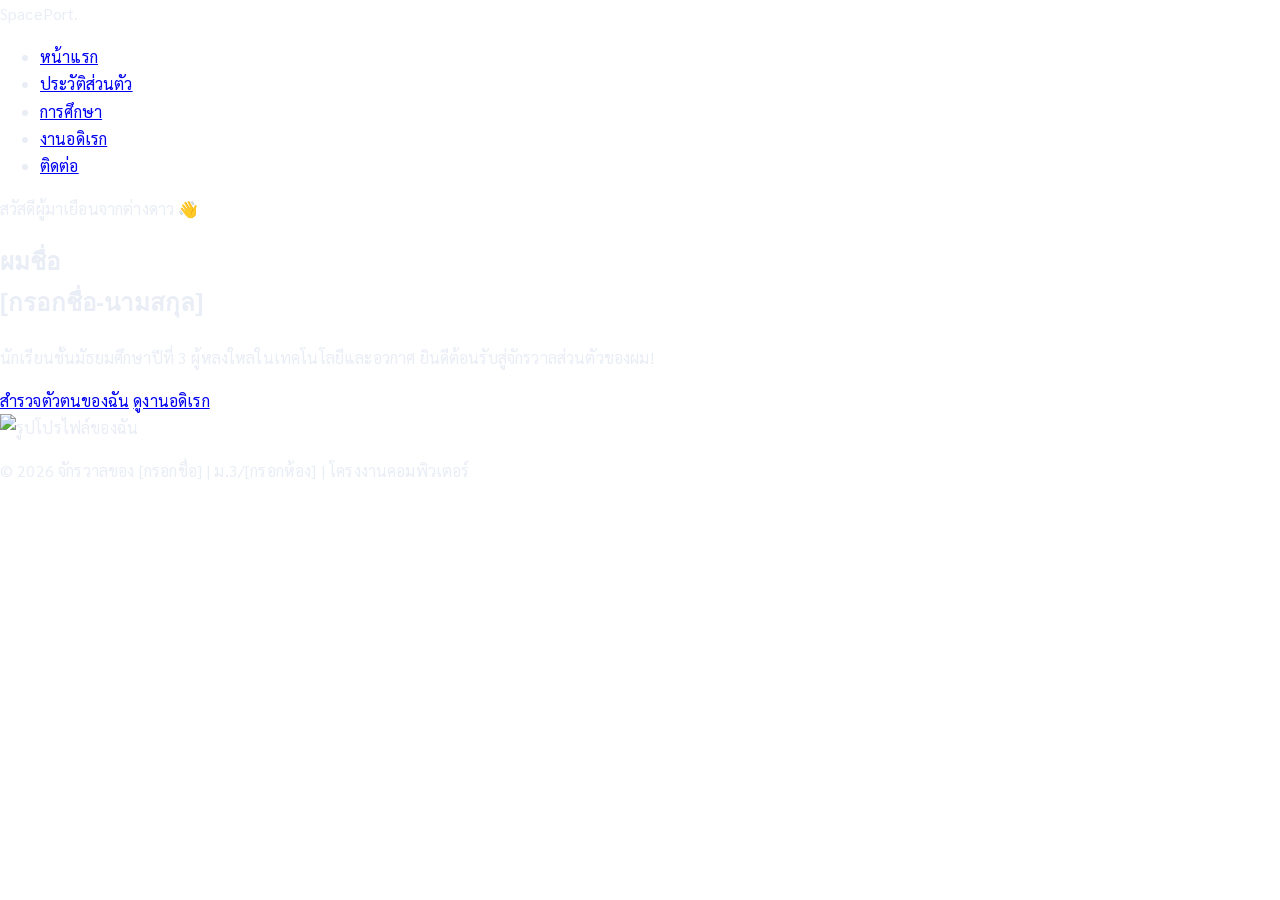
==== commit 690ae633: "Update index.html" ====
--- a/index.html
+++ b/index.html
@@ -1,35 +1,53 @@
 <!DOCTYPE html>
 <html lang="th">
 <head>
-<meta charset="UTF-8">
-<meta name="viewport" content="width=device-width, initial-scale=1.0">
-<title>หน้าแรก | เว็บของวรัญญา</title>
-<link rel="stylesheet" href="style.css?v=2">
+    <meta charset="UTF-8">
+    <meta name="viewport" content="width=device-width, initial-scale=1.0">
+    <title>Space Portfolio | หน้าแรก</title>
+    <link rel="stylesheet" href="style.css">
+    <link href="https://fonts.googleapis.com/css2?family=Prompt:wght@300;400;600;700&display=swap" rel="stylesheet">
 </head>
 <body>
-<div id="bg-layer"></div>
+    <div class="mouse-glow"></div>
+    
+    <header>
+        <nav class="glass-nav">
+            <div class="logo">Space<span>Port.</span></div>
+            <ul class="nav-links">
+                <li><a href="index.html" class="active">หน้าแรก</a></li>
+                <li><a href="profile.html">ประวัติส่วนตัว</a></li>
+                <li><a href="education.html">การศึกษา</a></li>
+                <li><a href="hobby.html">งานอดิเรก</a></li>
+                <li><a href="contact.html">ติดต่อ</a></li>
+            </ul>
+        </nav>
+    </header>
 
-<nav class="orbit-nav">
-    <a href="index.html" class="current">หน้าแรก</a>
-    <a href="profile.html">ประวัติส่วนตัว</a>
-    <a href="education.html">การศึกษา</a>
-    <a href="hobby.html">งานอดิเรก</a>
-    <a href="contact.html">ติดต่อ</a>
-</nav>
+    <main class="container">
+        <section class="hero-section">
+            <div class="hero-content">
+                <p class="greeting">สวัสดีผู้มาเยือนจากต่างดาว 👋</p>
+                <h1 class="neon-text">ผมชื่อ <br><span>[กรอกชื่อ-นามสกุล]</span></h1>
+                <p class="description">
+                    นักเรียนชั้นมัธยมศึกษาปีที่ 3 ผู้หลงใหลในเทคโนโลยีและอวกาศ 
+                    ยินดีต้อนรับสู่จักรวาลส่วนตัวของผม!
+                </p>
+                <div class="btn-group">
+                    <a href="profile.html" class="btn btn-primary">สำรวจตัวตนของฉัน</a>
+                    <a href="hobby.html" class="btn btn-outline">ดูงานอดิเรก</a>
+                </div>
+            </div>
+            <div class="hero-image floating">
+                <!-- สามารถเปลี่ยน src เป็นรูปภาพแบบ PNG ตัดพื้นหลังของคุณเองได้ -->
+                <img src="https://placehold.co/400x400/1A1A40/00E5FF?text=Profile+Image" alt="รูปโปรไฟล์ของฉัน" class="profile-img">
+            </div>
+        </section>
+    </main>
 
-<div class="shell" style="min-height: 70vh; display:flex; align-items:center;">
-    <div style="position:relative; z-index:2; text-align:center; width:100%;">
-        <div class="photo-frame">
-            <img src="profile-photo.jpg" alt="รูปโปรไฟล์ วรัญญา" onerror="this.style.display='none'; this.parentElement.innerHTML='ใส่รูปของคุณที่นี่<br>(profile-photo.jpg)';">
-        </div>
-        <h1 class="page-title wiggle-text">สวัสดีค่ะ ดิฉัน น.ส.วรัญญา ไชยวงศ์</h1>
-        <p class="page-lede wiggle-text" style="margin: 0 auto 12px; display:inline-block;">ยินดีที่ได้รู้จักค่ะ 💫</p>
-        <p class="page-lede" style="margin: 0 auto;">เลือกดูรายละเอียดเพิ่มเติมได้จากเมนูด้านบน — ประวัติส่วนตัว การศึกษา งานอดิเรก หรือช่องทางติดต่อ</p>
-    </div>
-</div>
+    <footer>
+        <p>&copy; 2026 จักรวาลของ [กรอกชื่อ] | ม.3/[กรอกห้อง] | โครงงานคอมพิวเตอร์</p>
+    </footer>
 
-<footer class="sign-off">© 2026 — น.ส.วรัญญา ไชยวงศ์ สวัสดี </footer>
-
-<script src="space-bg.js"></script>
+    <script src="script.js"></script>
 </body>
 </html>
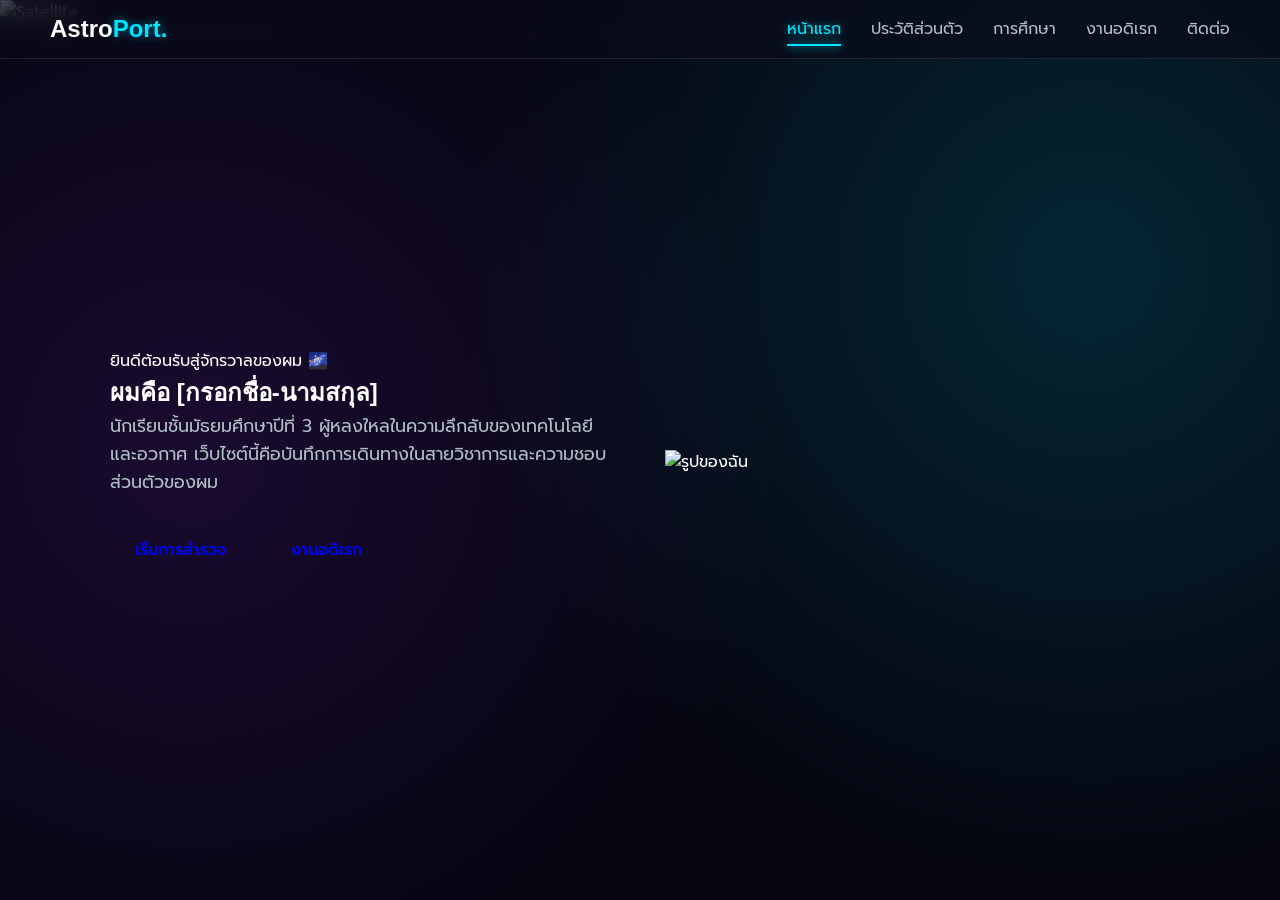
==== commit 9c9e840f: "Update index.html" ====
--- a/index.html
+++ b/index.html
@@ -3,16 +3,22 @@
 <head>
     <meta charset="UTF-8">
     <meta name="viewport" content="width=device-width, initial-scale=1.0">
-    <title>Space Portfolio | หน้าแรก</title>
+    <title>Cosmic Portfolio | หน้าแรก</title>
     <link rel="stylesheet" href="style.css">
     <link href="https://fonts.googleapis.com/css2?family=Prompt:wght@300;400;600;700&display=swap" rel="stylesheet">
 </head>
 <body>
-    <div class="mouse-glow"></div>
-    
+    <!-- พื้นหลังอวกาศและแสงตามเมาส์ -->
+    <div class="mouse-trail"></div>
+    <div class="space-bg">
+        <div class="black-hole"></div>
+        <div class="planet planet-1"></div>
+        <img src="https://cdn-icons-png.flaticon.com/512/3255/3255815.png" alt="Satellite" class="satellite float-slow">
+    </div>
+
     <header>
         <nav class="glass-nav">
-            <div class="logo">Space<span>Port.</span></div>
+            <div class="logo">Astro<span>Port.</span></div>
             <ul class="nav-links">
                 <li><a href="index.html" class="active">หน้าแรก</a></li>
                 <li><a href="profile.html">ประวัติส่วนตัว</a></li>
@@ -25,29 +31,27 @@
 
     <main class="container">
         <section class="hero-section">
-            <div class="hero-content">
-                <p class="greeting">สวัสดีผู้มาเยือนจากต่างดาว 👋</p>
-                <h1 class="neon-text">ผมชื่อ <br><span>[กรอกชื่อ-นามสกุล]</span></h1>
+            <div class="hero-text">
+                <p class="subtitle glowing-text">ยินดีต้อนรับสู่จักรวาลของผม 🌌</p>
+                <h1>ผมคือ <span class="gradient-text">[กรอกชื่อ-นามสกุล]</span></h1>
                 <p class="description">
-                    นักเรียนชั้นมัธยมศึกษาปีที่ 3 ผู้หลงใหลในเทคโนโลยีและอวกาศ 
-                    ยินดีต้อนรับสู่จักรวาลส่วนตัวของผม!
+                    นักเรียนชั้นมัธยมศึกษาปีที่ 3 ผู้หลงใหลในความลึกลับของเทคโนโลยีและอวกาศ 
+                    เว็บไซต์นี้คือบันทึกการเดินทางในสายวิชาการและความชอบส่วนตัวของผม
                 </p>
                 <div class="btn-group">
-                    <a href="profile.html" class="btn btn-primary">สำรวจตัวตนของฉัน</a>
-                    <a href="hobby.html" class="btn btn-outline">ดูงานอดิเรก</a>
+                    <a href="profile.html" class="btn btn-glow">เริ่มการสำรวจ</a>
+                    <a href="hobby.html" class="btn btn-border">งานอดิเรก</a>
                 </div>
             </div>
-            <div class="hero-image floating">
-                <!-- สามารถเปลี่ยน src เป็นรูปภาพแบบ PNG ตัดพื้นหลังของคุณเองได้ -->
-                <img src="https://placehold.co/400x400/1A1A40/00E5FF?text=Profile+Image" alt="รูปโปรไฟล์ของฉัน" class="profile-img">
+            <div class="hero-visual float-fast">
+                <div class="profile-frame">
+                    <img src="https://placehold.co/400x400/030014/00F3FF?text=My+Profile" alt="รูปของฉัน" class="profile-pic">
+                    <div class="orbit-ring"></div>
+                </div>
             </div>
         </section>
     </main>
 
-    <footer>
-        <p>&copy; 2026 จักรวาลของ [กรอกชื่อ] | ม.3/[กรอกห้อง] | โครงงานคอมพิวเตอร์</p>
-    </footer>
-
     <script src="script.js"></script>
 </body>
 </html>
--- a/style.css
+++ b/style.css
@@ -1,408 +1,512 @@
 /* =========================================
-   Personal Space Site — shared styles
-   ========================================= */
-@import url('https://fonts.googleapis.com/css2?family=Chonburi&family=Prompt:wght@300;400;500;600;700&family=Sarabun:wght@300;400;500;600&family=Space+Grotesk:wght@400;500;600;700&display=swap');
-
+   1. ตัวแปรและ Reset พื้นฐาน
+   ========================================= */
 :root {
-    --bg-void: #05060a;
-    --bg-deep: #0b0e1a;
-    --bg-panel: rgba(18, 20, 28, 0.72);
-    --line: #2a2f3d;
-    --text: #e9edf5;
-    --text-dim: #a9b1c6;
-    --accent: #66fcf1;
-    --accent-dim: #45a29e;
-    --gold: #f5d38a;
-    --font-hero: 'Chonburi', 'Space Grotesk', serif;
-    --font-display: 'Prompt', 'Space Grotesk', sans-serif;
-    --font-body: 'Sarabun', 'Prompt', sans-serif;
-}
-
-* { box-sizing: border-box; }
-
-html, body {
+    --bg-dark: #050510;
+    --bg-secondary: #1A1A40;
+    --accent-blue: #00E5FF;
+    --accent-purple: #8E2DE2;
+    --text-main: #FFFFFF;
+    --text-muted: #B0BEC5;
+    --glass-bg: rgba(255, 255, 255, 0.05);
+    --glass-border: rgba(255, 255, 255, 0.1);
+}
+
+* {
     margin: 0;
     padding: 0;
+    box-sizing: border-box;
+    font-family: 'Prompt', sans-serif;
+}
+
+body {
+    background-color: var(--bg-dark);
+    color: var(--text-main);
+    /* พื้นหลังแบบไล่สีเหมือนอวกาศมืดๆ */
+    background-image: 
+        radial-gradient(circle at 15% 50%, rgba(142, 45, 226, 0.15) 0%, transparent 50%),
+        radial-gradient(circle at 85% 30%, rgba(0, 229, 255, 0.15) 0%, transparent 50%);
+    background-attachment: fixed;
     min-height: 100vh;
-    background: var(--void);
-    color: var(--text);
-    font-family: var(--font-body);
+    display: flex;
+    flex-direction: column;
+    overflow-x: hidden;
+}
+
+.container {
+    max-width: 1100px;
+    margin: 0 auto;
+    padding: 100px 20px 40px; /* เว้นที่ให้ Nav bar */
+    flex: 1;
+}
+
+/* =========================================
+   2. แสงตามเมาส์ (Mouse Glow)
+   ========================================= */
+.mouse-glow {
+    position: fixed;
+    top: 0;
+    left: 0;
+    width: 400px;
+    height: 400px;
+    background: radial-gradient(circle, rgba(0, 229, 255, 0.15) 0%, transparent 60%);
+    border-radius: 50%;
+    pointer-events: none; /* ทำให้คลิกทะลุแสงได้ */
+    transform: translate(-50%, -50%);
+    z-index: 0;
+    transition: opacity 0.3s;
+}
+
+/* =========================================
+   3. Navigation Bar (Glassmorphism)
+   ========================================= */
+header {
+    position: fixed;
+    top: 0;
+    width: 100%;
+    z-index: 100;
+}
+
+.glass-nav {
+    display: flex;
+    justify-content: space-between;
+    align-items: center;
+    padding: 15px 50px;
+    background: rgba(10, 10, 25, 0.7);
+    backdrop-filter: blur(12px);
+    -webkit-backdrop-filter: blur(12px);
+    border-bottom: 1px solid var(--glass-border);
+}
+
+.logo {
+    font-size: 1.5rem;
+    font-weight: 700;
+    color: var(--text-main);
+}
+
+.logo span {
+    color: var(--accent-blue);
+    text-shadow: 0 0 10px rgba(0, 229, 255, 0.5);
+}
+
+.nav-links {
+    list-style: none;
+    display: flex;
+    gap: 30px;
+}
+
+.nav-links a {
+    color: var(--text-muted);
+    text-decoration: none;
     font-weight: 400;
-    line-height: 1.7;
-    letter-spacing: 0.01em;
-    -webkit-font-smoothing: antialiased;
-    text-rendering: optimizeLegibility;
-}
-
-/* =========================================
-   Animated background layer (injected by space-bg.js)
-   ========================================= */
-#bg-layer {
-    position: fixed;
-    inset: 0;
-    z-index: 0;
-    pointer-events: none;
-    overflow: hidden;
-}
-
-.sky {
+    transition: all 0.3s ease;
+    position: relative;
+}
+
+.nav-links a:hover, .nav-links a.active {
+    color: var(--accent-blue);
+    text-shadow: 0 0 8px rgba(0, 229, 255, 0.6);
+}
+
+/* เส้นใต้เมนูตอน hover */
+.nav-links a::after {
+    content: '';
     position: absolute;
-    inset: 0;
-    background:
-        radial-gradient(ellipse 60% 40% at 20% 15%, rgba(43,16,85,0.5), transparent 60%),
-        radial-gradient(ellipse 50% 35% at 85% 75%, rgba(26,42,108,0.45), transparent 60%),
-        radial-gradient(ellipse 100% 100% at 50% 50%, var(--bg-deep) 0%, var(--bg-void) 75%);
-}
-
-.star {
+    bottom: -5px;
+    left: 0;
+    width: 0%;
+    height: 2px;
+    background: var(--accent-blue);
+    transition: width 0.3s ease;
+    box-shadow: 0 0 10px var(--accent-blue);
+}
+
+.nav-links a:hover::after, .nav-links a.active::after {
+    width: 100%;
+}
+
+/* =========================================
+   4. Glass Card ทั่วไป
+   ========================================= */
+.glass-card {
+    background: var(--glass-bg);
+    backdrop-filter: blur(10px);
+    -webkit-backdrop-filter: blur(10px);
+    border: 1px solid var(--glass-border);
+    border-radius: 20px;
+    padding: 30px;
+    position: relative;
+    z-index: 10;
+    box-shadow: 0 8px 32px 0 rgba(0, 0, 0, 0.37);
+    transition: transform 0.3s ease, box-shadow 0.3s ease;
+}
+
+/* =========================================
+   5. ปุ่ม (Buttons)
+   ========================================= */
+.btn {
+    display: inline-block;
+    padding: 12px 25px;
+    border-radius: 30px;
+    text-decoration: none;
+    font-weight: 600;
+    transition: all 0.3s ease;
+    cursor: pointer;
+    position: relative;
+    z-index: 10;
+}
+
+.btn-primary {
+    background: linear-gradient(45deg, var(--accent-blue), var(--accent-purple));
+    color: white;
+    border: none;
+    box-shadow: 0 0 15px rgba(0, 229, 255, 0.4);
+}
+
+.btn-primary:hover {
+    box-shadow: 0 0 25px rgba(0, 229, 255, 0.7);
+    transform: translateY(-3px);
+}
+
+.btn-outline {
+    background: transparent;
+    color: var(--accent-blue);
+    border: 2px solid var(--accent-blue);
+}
+
+.btn-outline:hover {
+    background: rgba(0, 229, 255, 0.1);
+    box-shadow: 0 0 15px rgba(0, 229, 255, 0.4);
+    transform: translateY(-3px);
+}
+
+.neon-text {
+    text-shadow: 0 0 10px rgba(0, 229, 255, 0.4);
+}
+
+/* =========================================
+   6. หน้าแรก (Hero Section)
+   ========================================= */
+.hero-section {
+    display: grid;
+    grid-template-columns: 1fr 1fr;
+    align-items: center;
+    min-height: 75vh;
+    gap: 50px;
+}
+
+.greeting {
+    color: var(--accent-blue);
+    font-size: 1.2rem;
+    margin-bottom: 10px;
+}
+
+.hero-content h1 {
+    font-size: 3.5rem;
+    line-height: 1.2;
+    margin-bottom: 20px;
+}
+
+.hero-content h1 span {
+    background: linear-gradient(45deg, var(--accent-blue), var(--accent-purple));
+    -webkit-background-clip: text;
+    -webkit-text-fill-color: transparent;
+}
+
+.description {
+    color: var(--text-muted);
+    font-size: 1.1rem;
+    line-height: 1.6;
+    margin-bottom: 30px;
+}
+
+.btn-group {
+    display: flex;
+    gap: 15px;
+}
+
+.hero-image {
+    display: flex;
+    justify-content: center;
+}
+
+.profile-img {
+    width: 350px;
+    height: 350px;
+    object-fit: cover;
+    border-radius: 50%;
+    border: 3px solid rgba(0, 229, 255, 0.5);
+    box-shadow: 0 0 30px rgba(142, 45, 226, 0.4);
+}
+
+/* Animation ลอยอวกาศ */
+.floating {
+    animation: float 6s ease-in-out infinite;
+}
+
+@keyframes float {
+    0% { transform: translateY(0px); }
+    50% { transform: translateY(-20px); }
+    100% { transform: translateY(0px); }
+}
+
+/* =========================================
+   7. หน้าต่างๆ (Profile, Education, Hobby)
+   ========================================= */
+.page-title {
+    text-align: center;
+    font-size: 2.5rem;
+    margin-bottom: 40px;
+    color: var(--text-main);
+}
+
+/* Profile Layout */
+.profile-grid {
+    display: grid;
+    grid-template-columns: 1fr 2fr;
+    gap: 30px;
+}
+
+.profile-card {
+    text-align: center;
+}
+
+.profile-avatar {
+    width: 200px;
+    height: 200px;
+    border-radius: 50%;
+    margin-bottom: 20px;
+    border: 2px solid var(--accent-purple);
+}
+
+.role {
+    color: var(--accent-blue);
+    margin-top: 10px;
+}
+
+.info-list {
+    list-style: none;
+    margin-bottom: 20px;
+}
+
+.info-list li {
+    margin-bottom: 10px;
+    color: var(--text-muted);
+}
+
+.info-list strong {
+    color: var(--text-main);
+    display: inline-block;
+    width: 120px;
+}
+
+hr {
+    border: 0;
+    height: 1px;
+    background: var(--glass-border);
+    margin: 20px 0;
+}
+
+/* Education Timeline */
+.timeline {
+    position: relative;
+    max-width: 800px;
+    margin: 0 auto;
+}
+
+.timeline::before {
+    content: '';
     position: absolute;
-    background: #ffffff;
+    left: 20px;
+    top: 0;
+    bottom: 0;
+    width: 2px;
+    background: rgba(0, 229, 255, 0.2);
+}
+
+.timeline-item {
+    position: relative;
+    padding-left: 60px;
+    margin-bottom: 30px;
+}
+
+.timeline-dot {
+    position: absolute;
+    left: 14px;
+    top: 20px;
+    width: 14px;
+    height: 14px;
     border-radius: 50%;
-    animation: twinkle ease-in-out infinite;
-}
-
-@keyframes twinkle {
-    0%, 100% { opacity: 0.25; transform: scale(1); }
-    50% { opacity: 1; transform: scale(1.4); }
-}
-
-.fixed-star { position: absolute; }
-
-.fixed-star .core {
-    width: 6px;
-    height: 6px;
-    border-radius: 50%;
-    background: var(--gold);
-    box-shadow: 0 0 8px 2px var(--gold), 0 0 20px 6px rgba(245,211,138,0.4);
-    animation: pulse-star 3s ease-in-out infinite;
-}
-
-@keyframes pulse-star {
-    0%, 100% { box-shadow: 0 0 8px 2px var(--gold), 0 0 20px 6px rgba(245,211,138,0.35); }
-    50% { box-shadow: 0 0 14px 4px var(--gold), 0 0 30px 10px rgba(245,211,138,0.55); }
-}
-
-.fixed-star .label {
+    background: var(--bg-secondary);
+    border: 2px solid var(--accent-blue);
+    box-shadow: 0 0 10px var(--accent-blue);
+}
+
+.active-dot {
+    background: var(--accent-blue);
+    box-shadow: 0 0 20px var(--accent-blue);
+}
+
+.timeline-content h3 {
+    color: var(--accent-blue);
+    margin-bottom: 5px;
+}
+
+.timeline-content h4 {
+    color: var(--text-main);
+    margin-bottom: 10px;
+    font-weight: 400;
+}
+
+.timeline-content p {
+    color: var(--text-muted);
+    font-size: 0.9rem;
+}
+
+.badge {
     position: absolute;
-    top: 14px;
-    left: 50%;
-    transform: translateX(-50%);
-    white-space: nowrap;
-    font-size: 0.75rem;
-    color: var(--gold);
-}
-
-.meteor {
-    position: absolute;
-    width: 2px;
-    height: 90px;
-    background: linear-gradient(to bottom, rgba(255,255,255,0), rgba(255,255,255,0.95));
-    transform: rotate(35deg);
-    opacity: 0;
-    animation-name: meteor-fall;
-    animation-timing-function: linear;
-    animation-iteration-count: infinite;
-}
-
-@keyframes meteor-fall {
-    0% { transform: translateY(-120px) translateX(0) rotate(35deg); opacity: 1; }
-    85% { opacity: 0.8; }
-    100% { transform: translateY(110vh) translateX(-75vw) rotate(35deg); opacity: 0; }
-}
-
-.spaceship-wrap {
-    position: absolute;
-    top: 18%;
-    left: -10%;
-    animation: fly-across 26s linear infinite;
-}
-
-@keyframes fly-across {
-    0% { transform: translate(0, 0) rotate(-6deg); }
-    50% { transform: translate(60vw, 12vh) rotate(-3deg); }
-    100% { transform: translate(130vw, -4vh) rotate(-6deg); }
-}
-
-.spaceship {
-    font-size: 2.2rem;
-    display: inline-block;
-    filter: drop-shadow(0 0 10px rgba(102,252,241,0.6));
-    transform: rotate(90deg);
-}
-
-.thruster {
-    position: absolute;
-    right: 38px;
-    top: 17px;
-    width: 40px;
-    height: 5px;
-    border-radius: 4px;
-    background: linear-gradient(to left, rgba(102,252,241,0.9), rgba(102,252,241,0));
-    filter: blur(1px);
-    animation: thruster-pulse 0.6s ease-in-out infinite alternate;
-}
-
-@keyframes thruster-pulse {
-    from { opacity: 0.5; width: 32px; }
-    to { opacity: 1; width: 46px; }
-}
-
-.planet {
-    position: absolute;
-    border-radius: 50%;
-    opacity: 0.8;
-}
-
-.planet-1 {
-    width: 110px; height: 110px;
-    top: 8%; right: 8%;
-    background: radial-gradient(circle at 35% 30%, #8f7bd6, #3a2a63 70%);
-    box-shadow: 0 0 40px rgba(143,123,214,0.3);
-}
-
-.planet-2 {
-    width: 60px; height: 60px;
-    bottom: 10%; left: 6%;
-    background: radial-gradient(circle at 35% 30%, #f2b56b, #7a4a1e 75%);
-    box-shadow: 0 0 28px rgba(242,181,107,0.28);
-}
-
-/* =========================================
-   Layout
-   ========================================= */
-.shell {
-    position: relative;
-    z-index: 1;
-    max-width: 760px;
+    top: -10px;
+    right: 20px;
+    background: linear-gradient(45deg, var(--accent-purple), var(--accent-blue));
+    padding: 5px 15px;
+    border-radius: 20px;
+    font-size: 0.8rem;
+    font-weight: 600;
+}
+
+.highlight-text {
+    margin-top: 10px;
+    color: #fff !important;
+    text-shadow: 0 0 5px var(--accent-purple);
+}
+
+/* Hobby Grid */
+.hobby-grid {
+    display: grid;
+    grid-template-columns: repeat(auto-fit, minmax(250px, 1fr));
+    gap: 25px;
+}
+
+.hobby-card {
+    text-align: center;
+    transition: transform 0.4s ease, box-shadow 0.4s ease;
+}
+
+.hobby-card:hover {
+    transform: translateY(-10px);
+    box-shadow: 0 15px 30px rgba(142, 45, 226, 0.4);
+    border-color: rgba(142, 45, 226, 0.5);
+}
+
+.hobby-icon {
+    font-size: 3rem;
+    margin-bottom: 15px;
+    text-shadow: 0 0 15px rgba(255, 255, 255, 0.3);
+}
+
+.hobby-card h3 {
+    margin-bottom: 10px;
+    color: var(--accent-blue);
+}
+
+.hobby-card p {
+    color: var(--text-muted);
+    font-size: 0.9rem;
+}
+
+/* Contact Section */
+.contact-wrapper {
+    max-width: 600px;
     margin: 0 auto;
-    padding: 0 24px 80px;
-}
-
-/* Top nav — white text, sits above the sky */
-nav.orbit-nav {
-    position: relative;
-    z-index: 5;
+    text-align: center;
+}
+
+.contact-info p {
+    color: var(--text-muted);
+    margin: 15px 0 25px;
+}
+
+.social-links {
+    list-style: none;
+    text-align: left;
+    margin-bottom: 30px;
+}
+
+.social-links li {
     display: flex;
     align-items: center;
-    gap: 6px;
-    padding: 28px 24px 0;
-    max-width: 760px;
-    margin: 0 auto;
-    flex-wrap: wrap;
-}
-
-nav.orbit-nav a {
-    color: #ffffff;
-    text-decoration: none;
-    font-family: var(--font-display);
-    font-weight: 500;
-    font-size: 0.92rem;
-    letter-spacing: 0.03em;
-    padding: 7px 16px;
-    border-radius: 999px;
-    border: 1px solid rgba(255,255,255,0.35);
-    transition: color 0.2s ease, border-color 0.2s ease, background 0.2s ease, transform 0.2s ease;
-}
-
-nav.orbit-nav a:hover { transform: translateY(-1px); }
-
-nav.orbit-nav a:hover {
-    color: var(--bg-void);
-    background: var(--accent);
-    border-color: var(--accent);
-}
-
-nav.orbit-nav a.current {
-    color: var(--bg-void);
-    background: #ffffff;
-    border-color: #ffffff;
-}
-
-nav.orbit-nav .dot { display: none; }
-
-/* Headings */
-h1.page-title {
-    font-family: var(--font-hero);
-    font-weight: 400;
-    font-size: 2.6rem;
-    line-height: 1.35;
-    letter-spacing: 0.01em;
-    margin: 48px 0 10px;
-    background: linear-gradient(135deg, var(--text) 20%, var(--gold) 55%, var(--accent) 90%);
-    -webkit-background-clip: text;
-    background-clip: text;
-    -webkit-text-fill-color: transparent;
-    text-shadow: 0 0 36px rgba(102,252,241,0.15);
-}
-
-p.page-lede {
-    font-family: var(--font-body);
-    font-weight: 300;
-    color: var(--text-dim);
-    font-size: 1.1rem;
-    letter-spacing: 0.01em;
-    max-width: 60ch;
-    margin: 0 0 40px;
-}
-
-h2.section-title {
-    font-family: var(--font-display);
-    font-size: 1.35rem;
-    color: var(--gold);
-    margin: 0 0 16px;
-    font-weight: 600;
-    letter-spacing: 0.02em;
-}
-
-/* Panels */
-.panel {
-    background: var(--bg-panel);
-    backdrop-filter: blur(6px);
-    border: 1px solid var(--line);
-    border-radius: 14px;
-    padding: 24px 28px;
+    gap: 15px;
     margin-bottom: 20px;
-}
-
-/* Photo frame for profile picture */
-.photo-frame {
-    width: 148px;
-    height: 148px;
-    border-radius: 50%;
-    border: 2px solid var(--accent);
-    box-shadow: 0 0 24px rgba(102,252,241,0.35);
-    margin: 0 auto 24px;
-    display: flex;
-    align-items: center;
-    justify-content: center;
-    overflow: hidden;
-    background: rgba(255,255,255,0.04);
-    color: var(--text-dim);
-    font-size: 0.85rem;
+    background: rgba(255,255,255,0.02);
+    padding: 15px;
+    border-radius: 10px;
+    border: 1px solid transparent;
+    transition: border 0.3s;
+}
+
+.social-links li:hover {
+    border-color: rgba(0, 229, 255, 0.3);
+}
+
+.social-links .icon {
+    font-size: 2rem;
+}
+
+.social-links strong {
+    color: var(--accent-blue);
+    display: block;
+}
+
+/* =========================================
+   8. Footer
+   ========================================= */
+footer {
     text-align: center;
-    line-height: 1.4;
-}
-
-.photo-frame img {
-    width: 100%;
-    height: 100%;
-    object-fit: cover;
-}
-
-/* Timeline for education */
-.timeline {
-    position: relative;
-    padding-left: 28px;
-    border-left: 1px solid var(--line);
-}
-
-.timeline-item { position: relative; margin-bottom: 28px; }
-
-.timeline-item::before {
-    content: '';
-    position: absolute;
-    left: -33px;
-    top: 4px;
-    width: 9px;
-    height: 9px;
-    border-radius: 50%;
-    background: var(--accent);
-    box-shadow: 0 0 8px var(--accent);
-}
-
-.timeline-item .year {
-    color: var(--accent);
-    font-family: var(--font-display);
-    font-size: 0.85rem;
-    font-weight: 600;
-    letter-spacing: 0.06em;
-    text-transform: uppercase;
-    margin-bottom: 3px;
-}
-
-.timeline-item .title { font-family: var(--font-display); font-weight: 600; font-size: 1.05rem; margin-bottom: 2px; }
-.timeline-item .detail { font-weight: 300; color: var(--text-dim); font-size: 0.95rem; }
-
-/* Hobby grid */
-.hobby-grid {
-    display: grid;
-    grid-template-columns: repeat(auto-fit, minmax(180px, 1fr));
-    gap: 16px;
-}
-
-.hobby-card {
-    background: var(--bg-panel);
-    backdrop-filter: blur(6px);
-    border: 1px solid var(--line);
-    border-radius: 14px;
     padding: 20px;
-}
-
-.hobby-card .emoji { font-size: 1.6rem; margin-bottom: 8px; display: block; }
-.hobby-card .name { font-family: var(--font-display); font-weight: 600; letter-spacing: 0.01em; margin-bottom: 4px; }
-.hobby-card .desc { font-weight: 300; color: var(--text-dim); font-size: 0.9rem; }
-
-/* Contact */
-.contact-list { list-style: none; padding: 0; margin: 0; }
-
-.contact-list li {
-    display: flex;
-    gap: 14px;
-    align-items: baseline;
-    padding: 14px 0;
-    border-bottom: 1px solid var(--line);
-}
-
-.contact-list li:last-child { border-bottom: none; }
-
-.contact-list .label {
-    width: 110px;
-    flex-shrink: 0;
-    color: var(--text-dim);
-    font-family: var(--font-display);
-    font-weight: 500;
-    letter-spacing: 0.04em;
-    text-transform: uppercase;
-    font-size: 0.82rem;
-}
-
-.contact-list a, .contact-list span.value { color: var(--text); text-decoration: none; }
-.contact-list a:hover { color: var(--accent); }
-
-/* Hero wiggle */
-.wiggle-text {
-    display: inline-block;
-    cursor: default;
-    transition: color 0.3s ease;
-}
-
-.wiggle-text:hover {
-    color: var(--accent);
-    text-shadow: 0 0 14px var(--accent-dim);
-    animation: wiggle 0.4s infinite;
-}
-
-@keyframes wiggle {
-    0% { transform: rotate(0deg); }
-    25% { transform: rotate(-3deg); }
-    50% { transform: rotate(0deg); }
-    75% { transform: rotate(3deg); }
-    100% { transform: rotate(0deg); }
-}
-
-footer.sign-off {
-    position: relative;
-    z-index: 1;
-    text-align: center;
-    color: var(--text-dim);
-    font-family: var(--font-display);
-    font-weight: 300;
-    letter-spacing: 0.03em;
-    font-size: 0.85rem;
-    margin-top: 40px;
-}
-
-@media (max-width: 480px) {
-    h1.page-title { font-size: 1.9rem; }
-    .panel { padding: 20px; }
-}
+    background: rgba(5, 5, 16, 0.8);
+    border-top: 1px solid var(--glass-border);
+    color: var(--text-muted);
+    font-size: 0.9rem;
+    margin-top: 50px;
+}
+
+/* =========================================
+   9. Responsive Design (สำหรับมือถือ/แท็บเล็ต)
+   ========================================= */
+@media screen and (max-width: 768px) {
+    .glass-nav {
+        flex-direction: column;
+        padding: 15px;
+        gap: 15px;
+    }
+    
+    .nav-links {
+        gap: 15px;
+        flex-wrap: wrap;
+        justify-content: center;
+        font-size: 0.9rem;
+    }
+
+    .hero-section {
+        grid-template-columns: 1fr;
+        text-align: center;
+        margin-top: 60px;
+    }
+
+    .btn-group {
+        justify-content: center;
+    }
+
+    .profile-img {
+        width: 250px;
+        height: 250px;
+    }
+
+    .profile-grid {
+        grid-template-columns: 1fr;
+    }
+
+    .mouse-glow {
+        display: none; /* ปิดแสงตามเมาส์บนมือถือเพื่อประหยัดแบตเตอรี่ */
+    }
+}
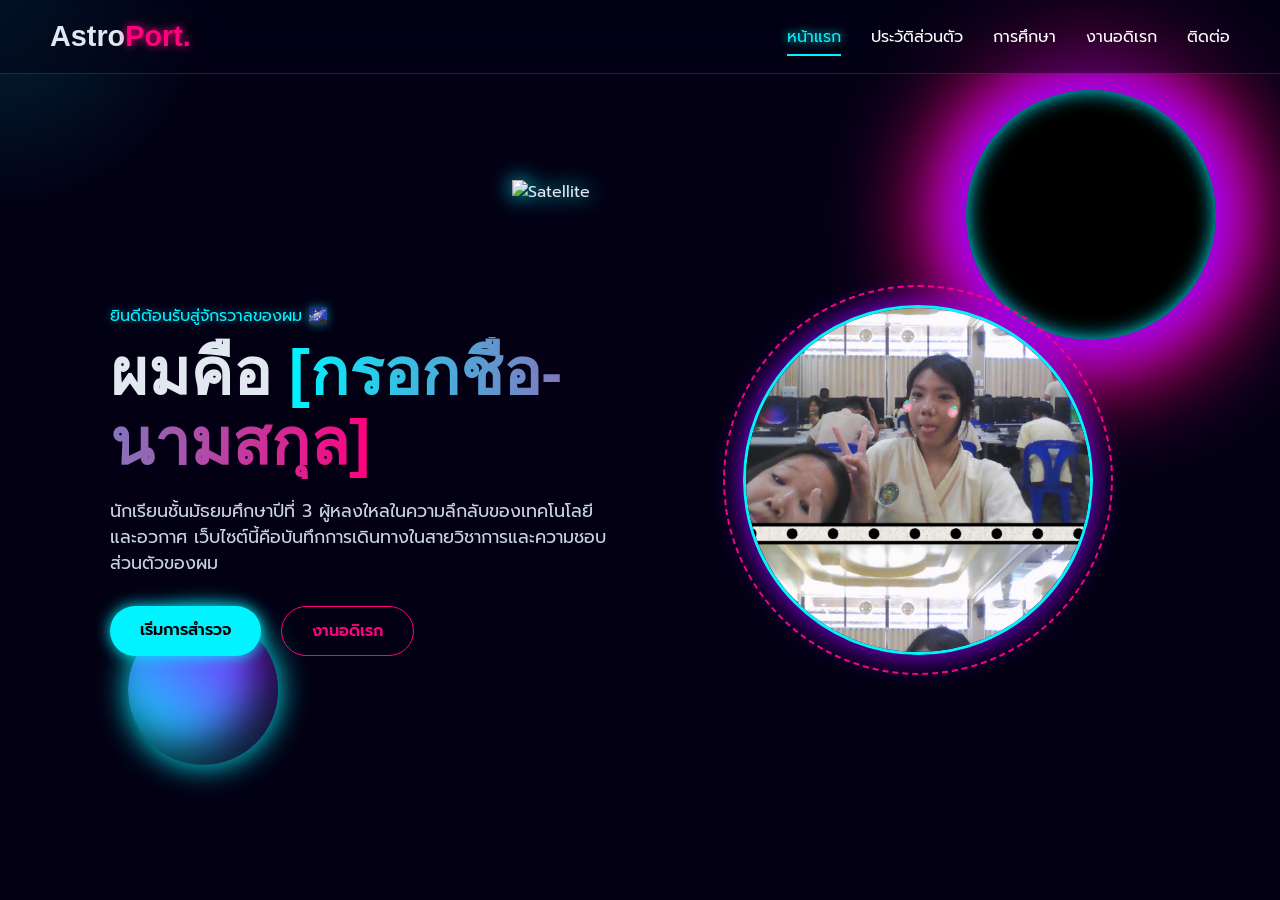
==== commit 7871516d: "Update index.html" ====
--- a/index.html
+++ b/index.html
@@ -45,7 +45,7 @@
             </div>
             <div class="hero-visual float-fast">
                 <div class="profile-frame">
-                    <img src="https://placehold.co/400x400/030014/00F3FF?text=My+Profile" alt="รูปของฉัน" class="profile-pic">
+                    <img src=BeautyPlus-photo_booth-2026-08-28T03_54_00.png alt="รูปของฉัน" class="profile-pic">
                     <div class="orbit-ring"></div>
                 </div>
             </div>
--- a/style.css
+++ b/style.css
@@ -1,512 +1,269 @@
-/* =========================================
-   1. ตัวแปรและ Reset พื้นฐาน
-   ========================================= */
+/* =====================================
+   ตัวแปรสี & พื้นฐาน
+===================================== */
 :root {
-    --bg-dark: #050510;
-    --bg-secondary: #1A1A40;
-    --accent-blue: #00E5FF;
-    --accent-purple: #8E2DE2;
-    --text-main: #FFFFFF;
-    --text-muted: #B0BEC5;
-    --glass-bg: rgba(255, 255, 255, 0.05);
-    --glass-border: rgba(255, 255, 255, 0.1);
+    --bg-deep: #030014;
+    --neon-blue: #00F3FF;
+    --neon-purple: #9D00FF;
+    --neon-pink: #FF007F;
+    --text-main: #E2E8F0;
+    --glass-bg: rgba(255, 255, 255, 0.03);
+    --glass-border: rgba(0, 243, 255, 0.2);
 }
 
 * {
-    margin: 0;
-    padding: 0;
-    box-sizing: border-box;
+    margin: 0; padding: 0; box-sizing: border-box;
     font-family: 'Prompt', sans-serif;
 }
 
 body {
-    background-color: var(--bg-dark);
+    background-color: var(--bg-deep);
     color: var(--text-main);
-    /* พื้นหลังแบบไล่สีเหมือนอวกาศมืดๆ */
-    background-image: 
-        radial-gradient(circle at 15% 50%, rgba(142, 45, 226, 0.15) 0%, transparent 50%),
-        radial-gradient(circle at 85% 30%, rgba(0, 229, 255, 0.15) 0%, transparent 50%);
-    background-attachment: fixed;
+    overflow-x: hidden;
     min-height: 100vh;
-    display: flex;
-    flex-direction: column;
-    overflow-x: hidden;
-}
-
+}
+
+/* =====================================
+   แสงตามเมาส์ (Mouse Trail)
+===================================== */
+.mouse-trail {
+    position: fixed;
+    top: 0; left: 0;
+    width: 600px; height: 600px;
+    background: radial-gradient(circle, rgba(0, 243, 255, 0.15) 0%, transparent 50%);
+    border-radius: 50%;
+    pointer-events: none;
+    transform: translate(-50%, -50%);
+    z-index: 1;
+    transition: transform 0.1s ease-out; /* ทำให้สมูท */
+}
+
+/* =====================================
+   พื้นหลังจักรวาล & วัตถุอวกาศ
+===================================== */
+.space-bg {
+    position: fixed;
+    width: 100vw; height: 100vh;
+    z-index: 0;
+    pointer-events: none;
+    overflow: hidden;
+}
+
+/* หลุมดำเปล่งแสง */
+.black-hole {
+    position: absolute;
+    top: 10%; right: 5%;
+    width: 250px; height: 250px;
+    border-radius: 50%;
+    background: #000;
+    box-shadow: 
+        0 0 50px 20px var(--neon-purple),
+        0 0 100px 40px var(--neon-pink),
+        inset 0 0 20px var(--neon-blue);
+    animation: pulsate 4s infinite alternate;
+}
+
+/* ดาวเคราะห์แก๊ส */
+.planet {
+    position: absolute;
+    border-radius: 50%;
+    box-shadow: inset -20px -20px 40px rgba(0,0,0,0.8), 0 0 30px var(--neon-blue);
+}
+.planet-1 {
+    width: 150px; height: 150px;
+    bottom: 15%; left: 10%;
+    background: linear-gradient(45deg, var(--neon-blue), var(--neon-purple));
+}
+.planet-2 {
+    width: 80px; height: 80px;
+    top: 30%; left: 80%;
+    background: linear-gradient(45deg, #FFD700, var(--neon-pink));
+}
+
+/* ดาวเทียม */
+.satellite {
+    position: absolute;
+    width: 100px;
+    top: 20%; left: 40%;
+    filter: drop-shadow(0 0 10px var(--neon-blue));
+}
+
+/* =====================================
+   Animations
+===================================== */
+@keyframes pulsate {
+    0% { transform: scale(1); opacity: 0.8; }
+    100% { transform: scale(1.05); opacity: 1; }
+}
+@keyframes float {
+    0% { transform: translateY(0); }
+    50% { transform: translateY(-20px); }
+    100% { transform: translateY(0); }
+}
+@keyframes floatFast {
+    0% { transform: translateY(0); }
+    50% { transform: translateY(-10px); }
+    100% { transform: translateY(0); }
+}
+.float-slow { animation: float 6s ease-in-out infinite; }
+.float-fast { animation: floatFast 4s ease-in-out infinite; }
+
+/* =====================================
+   Typography & จัดหน้า (Layout)
+===================================== */
 .container {
+    position: relative;
+    z-index: 10;
     max-width: 1100px;
     margin: 0 auto;
-    padding: 100px 20px 40px; /* เว้นที่ให้ Nav bar */
-    flex: 1;
-}
-
-/* =========================================
-   2. แสงตามเมาส์ (Mouse Glow)
-   ========================================= */
-.mouse-glow {
-    position: fixed;
-    top: 0;
-    left: 0;
-    width: 400px;
-    height: 400px;
-    background: radial-gradient(circle, rgba(0, 229, 255, 0.15) 0%, transparent 60%);
-    border-radius: 50%;
-    pointer-events: none; /* ทำให้คลิกทะลุแสงได้ */
-    transform: translate(-50%, -50%);
-    z-index: 0;
-    transition: opacity 0.3s;
-}
-
-/* =========================================
-   3. Navigation Bar (Glassmorphism)
-   ========================================= */
-header {
-    position: fixed;
-    top: 0;
-    width: 100%;
-    z-index: 100;
-}
-
-.glass-nav {
-    display: flex;
-    justify-content: space-between;
-    align-items: center;
-    padding: 15px 50px;
-    background: rgba(10, 10, 25, 0.7);
-    backdrop-filter: blur(12px);
-    -webkit-backdrop-filter: blur(12px);
-    border-bottom: 1px solid var(--glass-border);
-}
-
-.logo {
-    font-size: 1.5rem;
-    font-weight: 700;
-    color: var(--text-main);
-}
-
-.logo span {
-    color: var(--accent-blue);
-    text-shadow: 0 0 10px rgba(0, 229, 255, 0.5);
-}
-
-.nav-links {
-    list-style: none;
-    display: flex;
-    gap: 30px;
-}
-
-.nav-links a {
-    color: var(--text-muted);
-    text-decoration: none;
-    font-weight: 400;
-    transition: all 0.3s ease;
-    position: relative;
-}
-
-.nav-links a:hover, .nav-links a.active {
-    color: var(--accent-blue);
-    text-shadow: 0 0 8px rgba(0, 229, 255, 0.6);
-}
-
-/* เส้นใต้เมนูตอน hover */
-.nav-links a::after {
-    content: '';
-    position: absolute;
-    bottom: -5px;
-    left: 0;
-    width: 0%;
-    height: 2px;
-    background: var(--accent-blue);
-    transition: width 0.3s ease;
-    box-shadow: 0 0 10px var(--accent-blue);
-}
-
-.nav-links a:hover::after, .nav-links a.active::after {
-    width: 100%;
-}
-
-/* =========================================
-   4. Glass Card ทั่วไป
-   ========================================= */
-.glass-card {
-    background: var(--glass-bg);
-    backdrop-filter: blur(10px);
-    -webkit-backdrop-filter: blur(10px);
-    border: 1px solid var(--glass-border);
-    border-radius: 20px;
-    padding: 30px;
-    position: relative;
-    z-index: 10;
-    box-shadow: 0 8px 32px 0 rgba(0, 0, 0, 0.37);
-    transition: transform 0.3s ease, box-shadow 0.3s ease;
-}
-
-/* =========================================
-   5. ปุ่ม (Buttons)
-   ========================================= */
-.btn {
-    display: inline-block;
-    padding: 12px 25px;
-    border-radius: 30px;
-    text-decoration: none;
-    font-weight: 600;
-    transition: all 0.3s ease;
-    cursor: pointer;
-    position: relative;
-    z-index: 10;
-}
-
-.btn-primary {
-    background: linear-gradient(45deg, var(--accent-blue), var(--accent-purple));
-    color: white;
-    border: none;
-    box-shadow: 0 0 15px rgba(0, 229, 255, 0.4);
-}
-
-.btn-primary:hover {
-    box-shadow: 0 0 25px rgba(0, 229, 255, 0.7);
-    transform: translateY(-3px);
-}
-
-.btn-outline {
-    background: transparent;
-    color: var(--accent-blue);
-    border: 2px solid var(--accent-blue);
-}
-
-.btn-outline:hover {
-    background: rgba(0, 229, 255, 0.1);
-    box-shadow: 0 0 15px rgba(0, 229, 255, 0.4);
-    transform: translateY(-3px);
-}
-
-.neon-text {
-    text-shadow: 0 0 10px rgba(0, 229, 255, 0.4);
-}
-
-/* =========================================
-   6. หน้าแรก (Hero Section)
-   ========================================= */
-.hero-section {
-    display: grid;
-    grid-template-columns: 1fr 1fr;
-    align-items: center;
-    min-height: 75vh;
-    gap: 50px;
-}
-
-.greeting {
-    color: var(--accent-blue);
-    font-size: 1.2rem;
-    margin-bottom: 10px;
-}
-
-.hero-content h1 {
-    font-size: 3.5rem;
-    line-height: 1.2;
-    margin-bottom: 20px;
-}
-
-.hero-content h1 span {
-    background: linear-gradient(45deg, var(--accent-blue), var(--accent-purple));
+    padding: 120px 20px 50px;
+}
+.gradient-text {
+    background: linear-gradient(90deg, var(--neon-blue), var(--neon-pink));
     -webkit-background-clip: text;
     -webkit-text-fill-color: transparent;
 }
-
-.description {
-    color: var(--text-muted);
-    font-size: 1.1rem;
-    line-height: 1.6;
-    margin-bottom: 30px;
-}
-
-.btn-group {
-    display: flex;
-    gap: 15px;
-}
-
-.hero-image {
-    display: flex;
-    justify-content: center;
-}
-
-.profile-img {
-    width: 350px;
-    height: 350px;
-    object-fit: cover;
-    border-radius: 50%;
-    border: 3px solid rgba(0, 229, 255, 0.5);
-    box-shadow: 0 0 30px rgba(142, 45, 226, 0.4);
-}
-
-/* Animation ลอยอวกาศ */
-.floating {
-    animation: float 6s ease-in-out infinite;
-}
-
-@keyframes float {
-    0% { transform: translateY(0px); }
-    50% { transform: translateY(-20px); }
-    100% { transform: translateY(0px); }
-}
-
-/* =========================================
-   7. หน้าต่างๆ (Profile, Education, Hobby)
-   ========================================= */
+.glowing-text {
+    color: var(--neon-blue);
+    text-shadow: 0 0 10px rgba(0, 243, 255, 0.5);
+}
 .page-title {
     text-align: center;
     font-size: 2.5rem;
-    margin-bottom: 40px;
-    color: var(--text-main);
-}
-
-/* Profile Layout */
-.profile-grid {
-    display: grid;
-    grid-template-columns: 1fr 2fr;
-    gap: 30px;
-}
-
-.profile-card {
-    text-align: center;
-}
-
-.profile-avatar {
-    width: 200px;
-    height: 200px;
-    border-radius: 50%;
-    margin-bottom: 20px;
-    border: 2px solid var(--accent-purple);
-}
-
-.role {
-    color: var(--accent-blue);
-    margin-top: 10px;
-}
-
-.info-list {
-    list-style: none;
-    margin-bottom: 20px;
-}
-
-.info-list li {
-    margin-bottom: 10px;
-    color: var(--text-muted);
-}
-
-.info-list strong {
-    color: var(--text-main);
-    display: inline-block;
-    width: 120px;
-}
-
-hr {
-    border: 0;
-    height: 1px;
-    background: var(--glass-border);
-    margin: 20px 0;
-}
+    margin-bottom: 50px;
+}
+
+/* =====================================
+   Navigation (Glassmorphism)
+===================================== */
+header { position: fixed; width: 100%; top: 0; z-index: 100; }
+.glass-nav {
+    display: flex; justify-content: space-between; align-items: center;
+    padding: 20px 50px;
+    background: rgba(3, 0, 20, 0.5);
+    backdrop-filter: blur(15px);
+    -webkit-backdrop-filter: blur(15px);
+    border-bottom: 1px solid var(--glass-border);
+}
+.logo { font-size: 1.8rem; font-weight: 700; }
+.logo span { color: var(--neon-pink); text-shadow: 0 0 10px var(--neon-pink); }
+.nav-links { display: flex; gap: 30px; list-style: none; }
+.nav-links a {
+    color: #fff; text-decoration: none;
+    font-weight: 400; transition: 0.3s;
+    padding-bottom: 5px; border-bottom: 2px solid transparent;
+}
+.nav-links a:hover, .nav-links a.active {
+    color: var(--neon-blue);
+    border-bottom: 2px solid var(--neon-blue);
+    text-shadow: 0 0 10px var(--neon-blue);
+}
+
+/* =====================================
+   Glass Box / Cards (กล่องกระจกเรืองแสง)
+===================================== */
+.glass-box {
+    background: var(--glass-bg);
+    backdrop-filter: blur(12px);
+    -webkit-backdrop-filter: blur(12px);
+    border: 1px solid var(--glass-border);
+    border-radius: 24px;
+    padding: 30px;
+    box-shadow: 0 8px 32px rgba(0, 0, 0, 0.5);
+    transition: 0.4s;
+}
+.glass-box:hover {
+    border-color: var(--neon-blue);
+    box-shadow: 0 0 20px rgba(0, 243, 255, 0.2);
+}
+
+/* =====================================
+   ปุ่ม (Buttons)
+===================================== */
+.btn-group { display: flex; gap: 20px; margin-top: 30px; }
+.btn {
+    padding: 12px 30px; border-radius: 30px;
+    text-decoration: none; font-weight: 600;
+    transition: 0.3s; cursor: pointer;
+}
+.btn-glow {
+    background: var(--neon-blue);
+    color: #000;
+    box-shadow: 0 0 15px var(--neon-blue);
+}
+.btn-glow:hover {
+    box-shadow: 0 0 30px var(--neon-blue), 0 0 50px var(--neon-blue);
+    transform: translateY(-2px);
+}
+.btn-border {
+    border: 1px solid var(--neon-pink);
+    color: var(--neon-pink);
+}
+.btn-border:hover {
+    background: rgba(255, 0, 127, 0.1);
+    box-shadow: 0 0 15px var(--neon-pink);
+}
+
+/* =====================================
+   Layout ต่างๆ (Hero, Profile, Hobby)
+===================================== */
+.hero-section {
+    display: grid; grid-template-columns: 1fr 1fr;
+    gap: 50px; align-items: center; min-height: 80vh;
+}
+.hero-text h1 { font-size: 4rem; line-height: 1.1; margin: 10px 0 20px; }
+.hero-text .description { font-size: 1.1rem; color: #cbd5e1; }
+.profile-frame { position: relative; width: 350px; height: 350px; margin: auto;}
+.profile-pic {
+    width: 100%; height: 100%; object-fit: cover;
+    border-radius: 50%; border: 3px solid var(--neon-blue);
+    box-shadow: 0 0 30px var(--neon-purple); position: relative; z-index: 2;
+}
+.orbit-ring {
+    position: absolute; top: -20px; left: -20px; right: -20px; bottom: -20px;
+    border: 2px dashed var(--neon-pink); border-radius: 50%;
+    animation: rotate 10s linear infinite; z-index: 1;
+}
+@keyframes rotate { 100% { transform: rotate(360deg); } }
+
+/* Profile Page */
+.profile-layout { display: grid; grid-template-columns: 1fr 2fr; gap: 30px; }
+.avatar-box { text-align: center; }
+.avatar-box img { width: 180px; height: 180px; border-radius: 50%; margin-bottom: 20px; border: 2px solid var(--neon-blue);}
+.info-grid { display: grid; grid-template-columns: 1fr 1fr; gap: 20px; margin-top: 20px; }
+.info-item span { color: var(--neon-blue); display: block; font-size: 0.9rem;}
+.divider { border: 0; height: 1px; background: var(--glass-border); margin: 30px 0; }
 
 /* Education Timeline */
-.timeline {
-    position: relative;
-    max-width: 800px;
-    margin: 0 auto;
-}
-
-.timeline::before {
-    content: '';
-    position: absolute;
-    left: 20px;
-    top: 0;
-    bottom: 0;
-    width: 2px;
-    background: rgba(0, 229, 255, 0.2);
-}
-
-.timeline-item {
-    position: relative;
-    padding-left: 60px;
-    margin-bottom: 30px;
-}
-
-.timeline-dot {
-    position: absolute;
-    left: 14px;
-    top: 20px;
-    width: 14px;
-    height: 14px;
-    border-radius: 50%;
-    background: var(--bg-secondary);
-    border: 2px solid var(--accent-blue);
-    box-shadow: 0 0 10px var(--accent-blue);
-}
-
-.active-dot {
-    background: var(--accent-blue);
-    box-shadow: 0 0 20px var(--accent-blue);
-}
-
-.timeline-content h3 {
-    color: var(--accent-blue);
-    margin-bottom: 5px;
-}
-
-.timeline-content h4 {
-    color: var(--text-main);
-    margin-bottom: 10px;
-    font-weight: 400;
-}
-
-.timeline-content p {
-    color: var(--text-muted);
-    font-size: 0.9rem;
-}
-
-.badge {
-    position: absolute;
-    top: -10px;
-    right: 20px;
-    background: linear-gradient(45deg, var(--accent-purple), var(--accent-blue));
-    padding: 5px 15px;
-    border-radius: 20px;
-    font-size: 0.8rem;
-    font-weight: 600;
-}
-
-.highlight-text {
-    margin-top: 10px;
-    color: #fff !important;
-    text-shadow: 0 0 5px var(--accent-purple);
-}
+.timeline-container { max-width: 800px; margin: 0 auto; border-left: 2px solid rgba(0, 243, 255, 0.3); padding-left: 30px; }
+.timeline-box { position: relative; margin-bottom: 40px; }
+.dot { position: absolute; left: -39px; top: 10px; width: 16px; height: 16px; border-radius: 50%; background: var(--bg-deep); border: 2px solid var(--neon-blue); }
+.glow-dot { background: var(--neon-blue); box-shadow: 0 0 15px var(--neon-blue); }
+.status-badge { position: absolute; right: 20px; top: -15px; background: var(--neon-pink); padding: 5px 15px; border-radius: 20px; font-size: 0.8rem; }
+.timeline-box.active { border-color: var(--neon-blue); box-shadow: 0 0 20px rgba(0, 243, 255, 0.1); }
 
 /* Hobby Grid */
-.hobby-grid {
-    display: grid;
-    grid-template-columns: repeat(auto-fit, minmax(250px, 1fr));
-    gap: 25px;
-}
-
-.hobby-card {
-    text-align: center;
-    transition: transform 0.4s ease, box-shadow 0.4s ease;
-}
-
-.hobby-card:hover {
-    transform: translateY(-10px);
-    box-shadow: 0 15px 30px rgba(142, 45, 226, 0.4);
-    border-color: rgba(142, 45, 226, 0.5);
-}
-
-.hobby-icon {
-    font-size: 3rem;
-    margin-bottom: 15px;
-    text-shadow: 0 0 15px rgba(255, 255, 255, 0.3);
-}
-
-.hobby-card h3 {
-    margin-bottom: 10px;
-    color: var(--accent-blue);
-}
-
-.hobby-card p {
-    color: var(--text-muted);
-    font-size: 0.9rem;
-}
-
-/* Contact Section */
-.contact-wrapper {
-    max-width: 600px;
-    margin: 0 auto;
-    text-align: center;
-}
-
-.contact-info p {
-    color: var(--text-muted);
-    margin: 15px 0 25px;
-}
-
-.social-links {
-    list-style: none;
-    text-align: left;
-    margin-bottom: 30px;
-}
-
-.social-links li {
-    display: flex;
-    align-items: center;
-    gap: 15px;
-    margin-bottom: 20px;
-    background: rgba(255,255,255,0.02);
-    padding: 15px;
-    border-radius: 10px;
-    border: 1px solid transparent;
-    transition: border 0.3s;
-}
-
-.social-links li:hover {
-    border-color: rgba(0, 229, 255, 0.3);
-}
-
-.social-links .icon {
-    font-size: 2rem;
-}
-
-.social-links strong {
-    color: var(--accent-blue);
-    display: block;
-}
-
-/* =========================================
-   8. Footer
-   ========================================= */
-footer {
-    text-align: center;
-    padding: 20px;
-    background: rgba(5, 5, 16, 0.8);
-    border-top: 1px solid var(--glass-border);
-    color: var(--text-muted);
-    font-size: 0.9rem;
-    margin-top: 50px;
-}
-
-/* =========================================
-   9. Responsive Design (สำหรับมือถือ/แท็บเล็ต)
-   ========================================= */
-@media screen and (max-width: 768px) {
-    .glass-nav {
-        flex-direction: column;
-        padding: 15px;
-        gap: 15px;
-    }
-    
-    .nav-links {
-        gap: 15px;
-        flex-wrap: wrap;
-        justify-content: center;
-        font-size: 0.9rem;
-    }
-
-    .hero-section {
-        grid-template-columns: 1fr;
-        text-align: center;
-        margin-top: 60px;
-    }
-
-    .btn-group {
-        justify-content: center;
-    }
-
-    .profile-img {
-        width: 250px;
-        height: 250px;
-    }
-
-    .profile-grid {
-        grid-template-columns: 1fr;
-    }
-
-    .mouse-glow {
-        display: none; /* ปิดแสงตามเมาส์บนมือถือเพื่อประหยัดแบตเตอรี่ */
-    }
-}
+.hobby-grid { display: grid; grid-template-columns: repeat(auto-fit, minmax(250px, 1fr)); gap: 30px; }
+.hobby-card { text-align: center; }
+.hobby-card:hover { transform: translateY(-10px) scale(1.02); }
+.icon-glow { font-size: 3rem; margin-bottom: 20px; text-shadow: 0 0 20px var(--neon-blue); }
+
+/* Contact */
+.contact-wrapper { max-width: 600px; margin: 0 auto; text-align: center; }
+.contact-links { margin: 30px 0; display: flex; flex-direction: column; gap: 20px; }
+.contact-item { display: flex; align-items: center; gap: 20px; padding: 20px; background: rgba(0,0,0,0.3); border-radius: 15px; border: 1px solid transparent; text-decoration: none; color: #fff; transition: 0.3s; text-align: left; }
+.contact-item:hover { border-color: var(--neon-pink); background: rgba(255, 0, 127, 0.1); }
+.contact-item .icon { font-size: 2rem; }
+
+/* =====================================
+   Responsive
+===================================== */
+@media (max-width: 768px) {
+    .glass-nav { flex-direction: column; padding: 15px; gap: 15px; }
+    .nav-links { flex-wrap: wrap; justify-content: center; }
+    .hero-section, .profile-layout { grid-template-columns: 1fr; text-align: center; }
+    .hero-text h1 { font-size: 2.8rem; }
+    .profile-frame { width: 250px; height: 250px; }
+    .info-grid { grid-template-columns: 1fr; }
+    .mouse-trail { display: none; } /* ปิดแสงตามเมาส์บนมือถือ */
+}
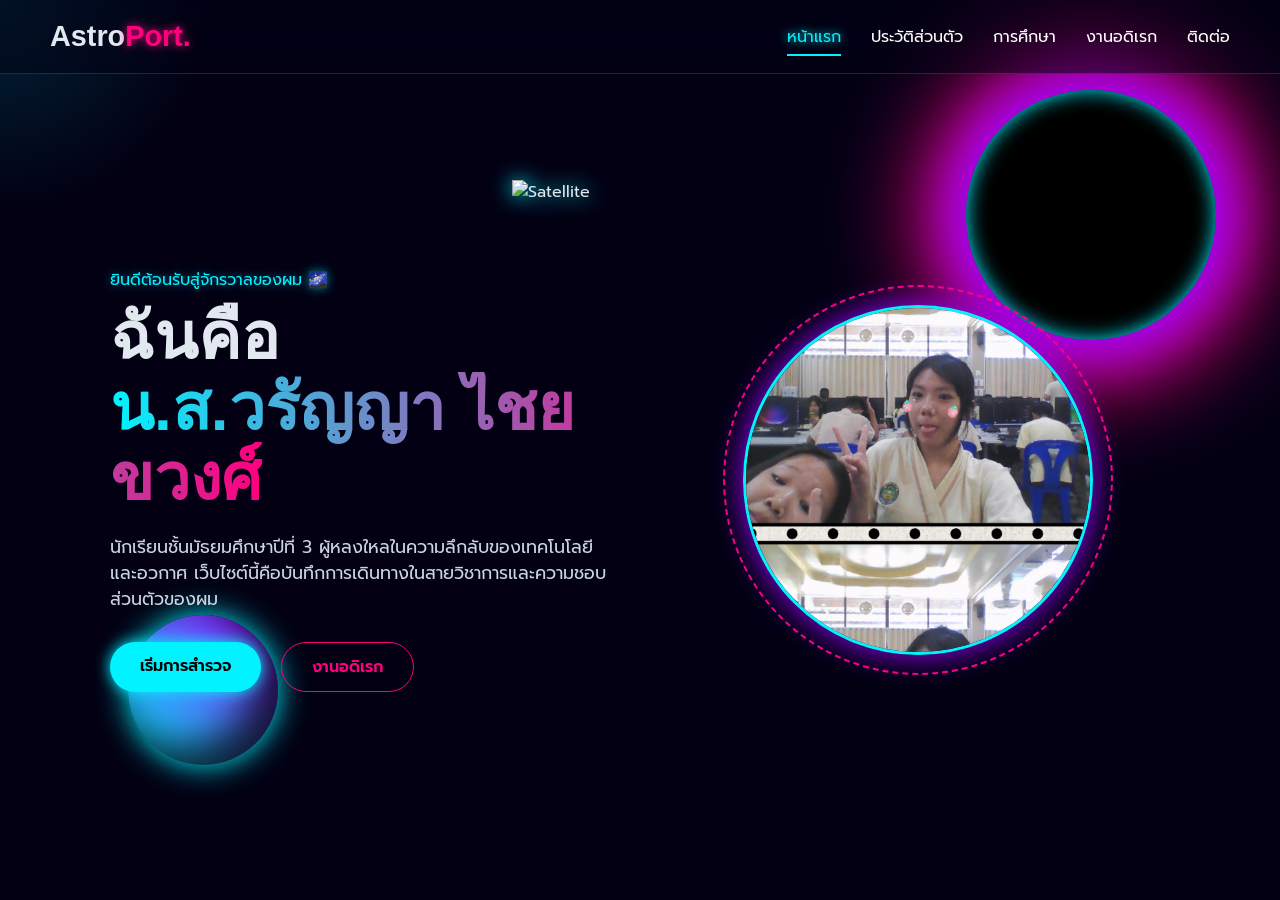
==== commit bcf718cf: "Update index.html" ====
--- a/index.html
+++ b/index.html
@@ -33,7 +33,7 @@
         <section class="hero-section">
             <div class="hero-text">
                 <p class="subtitle glowing-text">ยินดีต้อนรับสู่จักรวาลของผม 🌌</p>
-                <h1>ผมคือ <span class="gradient-text">[กรอกชื่อ-นามสกุล]</span></h1>
+                <h1>ฉันคือ <span class="gradient-text">น.ส.วรัญญา ไชยขวงศ์</span></h1>
                 <p class="description">
                     นักเรียนชั้นมัธยมศึกษาปีที่ 3 ผู้หลงใหลในความลึกลับของเทคโนโลยีและอวกาศ 
                     เว็บไซต์นี้คือบันทึกการเดินทางในสายวิชาการและความชอบส่วนตัวของผม
